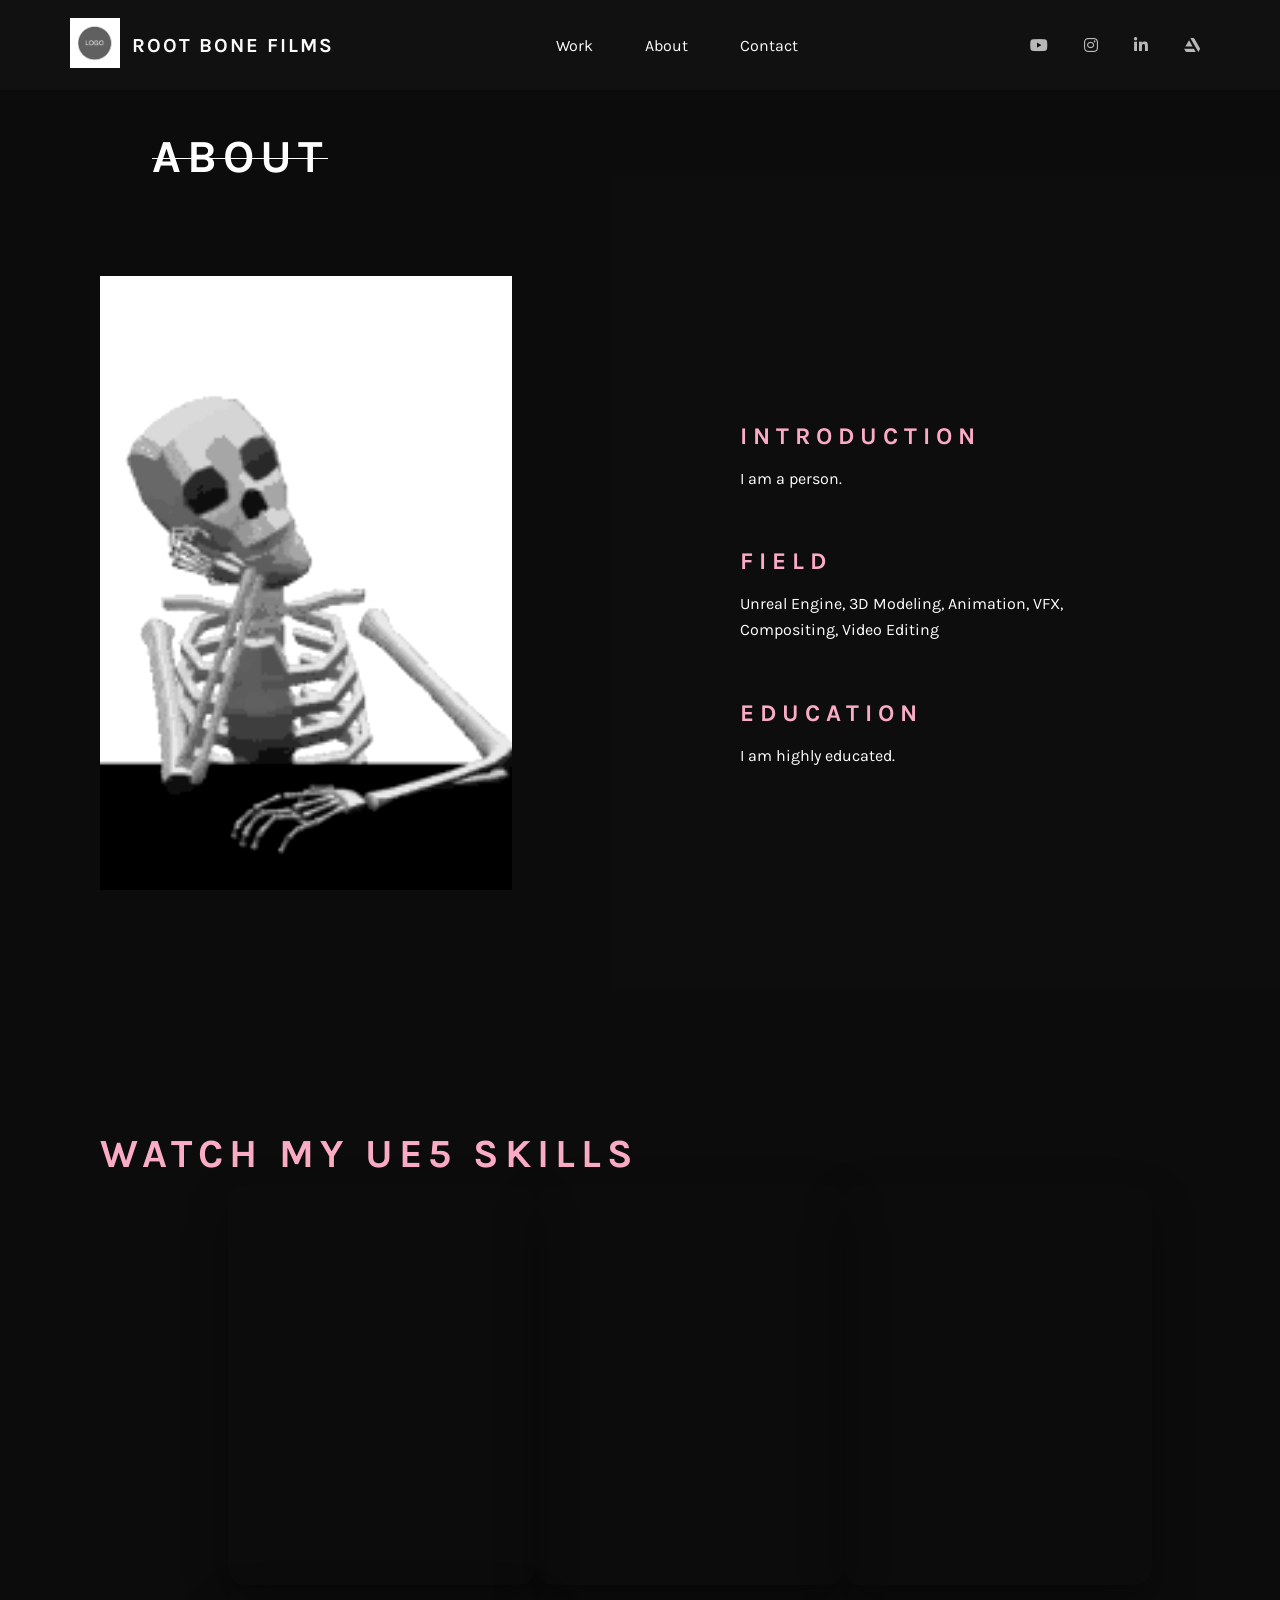
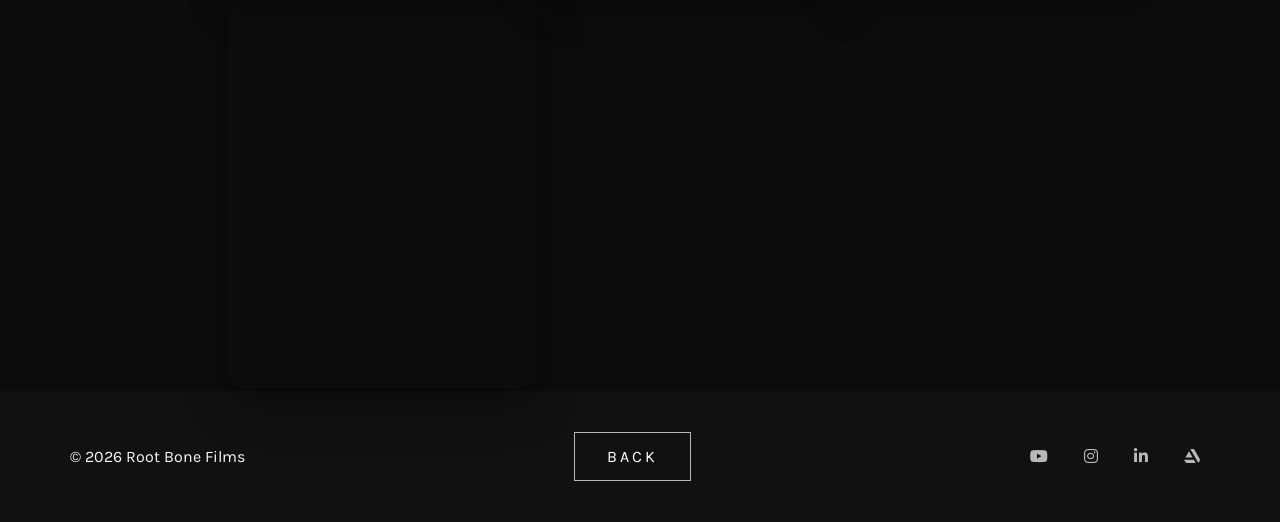
==== about.html @ 30359b41 "Initial Page Upload" ====
<!doctype html>
<html lang="en">
<head>
  <meta charset="utf-8" />
  <meta name="viewport" content="width=device-width,initial-scale=1" />
  <title>About — Root Bone Films</title>
  <link href="https://fonts.googleapis.com/css2?family=Karla:wght@400;700&display=swap" rel="stylesheet">
  <link rel="stylesheet" href="https://cdnjs.cloudflare.com/ajax/libs/font-awesome/6.5.1/css/all.min.css">
  <link rel="stylesheet" href="css/style.css">
</head>
<body>
  <header class="site-header">
    <div class="header-inner">
      <div class="logo-section">
        <a class="logo" href="index.html">
          <img src="media/templogo.png" alt="logo">
        </a>
        <span class="logo-text">Root Bone Films</span>
      </div>
      <nav class="site-nav">
        <a href="work.html">Work</a>
        <a href="about.html">About</a>
        <a href="contact.html">Contact</a>
      </nav>
      <div class="social-icons">
        <a href="https://youtube.com" target="_blank" title="YouTube"><i class="fa-brands fa-youtube"></i></a>
        <a href="https://instagram.com" target="_blank" title="Instagram"><i class="fa-brands fa-instagram"></i></a>
        <a href="https://linkedin.com" target="_blank" title="LinkedIn"><i class="fa-brands fa-linkedin-in"></i></a>
        <a href="https://artstation.com" target="_blank" title="ArtStation"><i class="fa-brands fa-artstation"></i></a>
      </div>
      <button class="nav-toggle" aria-label="Toggle menu">☰</button>
    </div>
  </header>

  <main class="about-page-main">
    <h1 class="default-title">About</h1>
    <section class="about-section">
        <div class="about-image-container" style="padding: 100px;">
            <img src="media/about.gif" alt="Portrait" class="about-portrait">
        </div>
        <div class="about-content">
            <h2 class="about-title">Introduction</h2>
            <p class="about-description">
                I am a person.
            </p>
            <h2 class="about-title">Field</h2>
            <p class="about-description">
                Unreal Engine, 3D Modeling, Animation, VFX, Compositing, Video Editing
            </p>
            <h2 class="about-title">Education</h2>
            <p class="about-description">
                I am highly educated.
            </p>

        </div>
    </section>
    <h2 class="about-title" style="font-size: 40px; padding: 100px 0px 0px 100px;">Watch my UE5 Skills</h2>
    <section class="about-section">
        <div class="video-grid">
          <div class="video-card">
            <iframe src="https://www.youtube.com/embed/TcMBFSGVi1c" title="Placeholder Video 1" allow="accelerometer; autoplay; clipboard-write; encrypted-media; gyroscope; picture-in-picture" allowfullscreen></iframe>
          </div>
          <div class="video-card">
            <iframe src="https://www.youtube.com/embed/5PSNL1qE6VY" title="Placeholder Video 2" allow="accelerometer; autoplay; clipboard-write; encrypted-media; gyroscope; picture-in-picture" allowfullscreen></iframe>
          </div>
          <div class="video-card">
            <iframe src="https://www.youtube.com/embed/6ZfuNTqbHE8" title="Placeholder Video 3" allow="accelerometer; autoplay; clipboard-write; encrypted-media; gyroscope; picture-in-picture" allowfullscreen></iframe>
          </div>
          <div class="video-card">
            <iframe src="https://www.youtube.com/embed/qtRKdVHc-cE" title="Placeholder Video 4" allow="accelerometer; autoplay; clipboard-write; encrypted-media; gyroscope; picture-in-picture" allowfullscreen></iframe>
          </div>
        </div>
    </section>
        
  </main>

  <footer class="site-footer">
    <div class="footer-inner">
      <p>&copy; <span id="year-c">2026</span> Root Bone Films</p>
      <a href="index.html" class="custom-reel-btn">Back</a>
      <div class="social-icons">
        <a href="https://youtube.com" target="_blank" title="YouTube"><i class="fa-brands fa-youtube"></i></a>
        <a href="https://instagram.com" target="_blank" title="Instagram"><i class="fa-brands fa-instagram"></i></a>
        <a href="https://linkedin.com" target="_blank" title="LinkedIn"><i class="fa-brands fa-linkedin-in"></i></a>
        <a href="https://artstation.com" target="_blank" title="ArtStation"><i class="fa-brands fa-artstation"></i></a>
      </div>
    </div>
  </footer>

  <script src="js/main.js"></script>
</body>
</html>
---- css/style.css ----
/* Simple stylesheet to match reference layout and typography */
:root{--accent:#fbacc5;--bg-dark:#111111;--bg-light:#0c0c0c;--text:#fafafa}
*{box-sizing:border-box}
body{margin:0;font-family:Karla,system-ui,Segoe UI,Arial;background:var(--bg-light);color:#fafafa}
.site-header{background:var(--bg-dark);color:var(--text);padding:18px 24px}
.header-inner{max-width:1140px;margin:0 auto;display:flex;align-items:center;justify-content:space-between;gap:40px}
.logo-section{display:flex;align-items:center;gap:12px}
.logo img{width:50px;height:auto}
.logo-text{font-size: 20px;font-weight:700;letter-spacing:2px;text-transform:uppercase}
.site-nav{display:flex;gap:28px;justify-content:center;flex:1}
.site-nav a, .social-icons a, .footer-social a, .custom-reel-btn, .nav-toggle, button {
  transition: transform .2s ease, color .2s ease, opacity .2s ease, background-color .2s ease, border-color .2s ease;
}
.site-nav a{color:var(--text);text-decoration:none;padding:8px 12px;font-size:16px}
.site-nav a:hover, .social-icons a:hover, .footer-social a:hover, .custom-reel-btn:hover, .nav-toggle:hover, button:hover {
  transform: translateY(-2px);
}
.site-nav a:hover{color:var(--accent)}
.social-icons{display:flex;gap:16px;align-items:center}
.social-icons a{color:var(--text);text-decoration:none;font-size:16px}
.social-icons a:hover{color:var(--accent)}
.nav-toggle{display:none;background:transparent;border:0;color:var(--text);font-size:22px}
.hero{background:var(--bg-dark);color:var(--text);padding:120px 24px 80px}
.hero-inner{max-width:1140px;margin:0 auto}
.hero h1{font-size:56px;margin:0;letter-spacing:6px}
.subtitle{color:var(--accent);font-weight:700;margin-top:8px}
.video-container {position: relative; width: 100%; max-width: 100%;aspect-ratio: 16 / 9; overflow: hidden; box-sizing: border-box;}
.video-container iframe {
  position: absolute;
  top: 0;
  left: 0;
  width: 100%;
  height: 100%;
  border: none;
  pointer-events: none;
}
.video-overlay {
  position: absolute;
  top: 0;
  left: 0;
  width: 100%;
  height: 100%;
  background: rgba(0, 0, 0, 0.15); /* Subtle dark tint so white text is highly readable */
  display: flex;
  justify-content: center;
  align-items: center;
  z-index: 10;
}

.video-grid {
  width: 80%;
  margin: 0 auto;
  display: grid;
  grid-template-columns: repeat(3, minmax(0, 1fr));
  gap: 0px;
  padding: 8px 0 0 100px;
}

.video-card {
  position: relative;
  width: 100%;
  aspect-ratio: 16 / 9;
  min-height: 400px;
  overflow: hidden;
  border-radius: 18px;
  box-shadow: 0 18px 40px rgba(0, 0, 0, 0.35);
  transition: transform .25s ease, box-shadow .25s ease;
}

.video-card iframe {
  width: 100%;
  height: 100%;
  border: 0;
}

.video-card:hover {
  transform: translateY(-6px);
  box-shadow: 0 24px 50px rgba(251, 172, 197, 0.35);
}

.custom-reel-btn {
  display: inline-block;
  padding: 14px 32px;
  background-color: transparent;
  color: #ffffff;
  border: 1px solid rgba(255, 255, 255, 0.7);
  font-family: 'Karla', sans-serif;
  font-size: 16px;
  text-transform: uppercase;
  letter-spacing: 3px;
  text-decoration: none;
  transition: all 0.3s ease;
}

.custom-reel-btn:hover {
  background-color: #ffffff;
  color: #000000;
  border-color: #ffffff;
}
.container{max-width:1140px;margin:40px auto;padding:0 24px}
.grid{display:grid;grid-template-columns:repeat(auto-fit,minmax(400px,1fr));gap:0;}
.grid img,.grid .grid-item img{width:100%;height:100%;object-fit:cover;display:block;transition:filter .3s ease,box-shadow .3s ease}
.grid img:hover,.grid .grid-item img:hover{filter:brightness(1.1);box-shadow:0 0 30px rgba(251,172,197,0.6),inset 0 0 20px rgba(251,172,197,0.3)}
.work-preview h2,.portfolio h1{margin-left:24px}
.about{padding:40px 0}
.default-title {
  position: relative;
  top: 40px;
  left: 10%;
  margin: 0;
  font-size: 46px;
  letter-spacing: 6px;
  text-transform: uppercase;
  font-weight: 700;
  color: #ffffff;
  text-decoration: line-through;
  text-decoration-thickness: 1px;
  padding: 0 24px 32px;
}
.site-footer{background:var(--bg-dark);padding:40px 24px;color:var(--text)}
.footer-inner{max-width:1140px;margin:0 auto;display:flex;justify-content:space-between;align-items:center}
.social-icons a, 
.footer-social a {
  color: #ffffff;
  font-size: 16px;
  margin: 0 10px;
  text-decoration: none;
  opacity: 0.7;
  transition: opacity 0.2s ease;
}

.social-icons a:hover, 
.footer-social a:hover {
  opacity: 1;
}

.hidden{display:none}
@media(max-width:1100px){
  .video-grid { grid-template-columns: repeat(2, minmax(0, 1fr)); width: min(90vw, 960px); }
}
@media(max-width:768px){
  .video-grid { grid-template-columns: 1fr; width: 100%; }
}
@media(max-width:900px){.site-nav{display:none}.nav-toggle{display:block}.header-inner{gap:12px}.social-icons{order:2}}
@media(max-width:600px){.footer-inner{flex-direction:column;gap:16px}}


/* ==========================================================================
   CONTACT PAGE
   ========================================================================== */

.contact-section {
  display: flex;
  min-height: calc(100vh - 86px); /* Fills screen height perfectly minus header */
  width: 100%;
  background-color: #0d0d0d;
}

/* --- Left Column: Image Section --- */
.contact-image-container {
  flex: 1;
  display: flex;
  align-items: center;
  justify-content: center;
  overflow: hidden;
  background-color: #000000;
}

.contact-portrait {
  width: 100%;
  height: 100%;
  object-fit: cover;
  filter: grayscale(100%) contrast(110%); /* High contrast B&W vibe */
}

/* --- Right Column: Form Section --- */
.contact-form-container {
  flex: 1;
  background-color: #0d0d0d;
  display: flex;
  flex-direction: column;
  justify-content: center;
  padding: 60px 10%;
  position: relative;
}

/* Top-Left Section Title ("C O N T A C T" with line-through effect) */
.contact-title {
  position: absolute;
  top: 40px;
  left: 10%;
  margin: 0;
  font-size: 46px;
  letter-spacing: 6px;
  text-transform: uppercase;
  font-weight: 700;
  color: #ffffff;
  text-decoration: line-through;
  text-decoration-thickness: 1px;
}

.form-wrapper {
  max-width: 460px;
  width: 100%;
}

/* "SAY HELLO!" Header */
.form-heading {
  font-size: 20px;
  letter-spacing: 5px;
  margin: 0 0 45px 0;
  font-weight: 700;
  text-transform: uppercase;
  color: #ffffff;
}

.form-heading span {
  color: var(--accent); /* Uses your soft pink token */
}

/* --- Floating/Underline Input Groups --- */
.contact-form {
  display: flex;
  flex-direction: column;
  gap: 0; /* Managed by input-group margins instead */
  max-width: 100%;
}

.input-group {
  position: relative;
  margin-bottom: 35px;
}

.input-group input,
.input-group textarea {
  width: 100%;
  padding: 10px 0;
  background: transparent !important;
  border: none;
  border-bottom: 1px solid #444444; /* Muted subtle bottom borders */
  color: #ffffff;
  font-size: 14px;
  font-family: inherit;
  outline: none;
  transition: border-color 0.3s ease;
  resize: none;
  border-radius: 0;
}

/* Standard HTML Label placement mimicking the placeholders */
.input-group label {
  position: absolute;
  top: 10px;
  left: 0;
  color: #777777;
  font-weight: 400;
  pointer-events: none;
  transition: 0.3s ease all;
  font-size: 13px;
}

/* Float Label Upward Animation on Focus or Valid Entry */
.input-group input:focus ~ label,
.input-group input:not(:placeholder-shown) ~ label,
.input-group textarea:focus ~ label,
.input-group textarea:not(:placeholder-shown) ~ label {
  top: -12px;
  font-size: 11px;
  color: var(--accent);
  letter-spacing: 1px;
}

.input-group input:focus,
.input-group textarea:focus {
  border-bottom: 1px solid #ffffff; /* Brightens line color on active focus */
}

/* --- Framed Submit Button --- */
.btn-send {
  align-self: flex-start; /* Keeps button fixed to left inline with inputs */
  background: transparent;
  color: #ffffff;
  border: 1.5px solid var(--accent); /* Accent border box */
  padding: 10px 30px;
  font-size: 12px;
  font-weight: 700;
  letter-spacing: 4px;
  text-transform: uppercase;
  cursor: pointer;
  border-radius: 0;
  margin-top: 10px;
}

.btn-send:hover {
  background-color: var(--accent);
  color: #000000;
  transform: none; /* Disables global upward wiggle for layout balance */
}

/* --- Responsive Layout Rules for Tablets/Mobile --- */
@media (max-width: 850px) {
  .contact-section {
    flex-direction: column; /* Stack vertically */
  }
  
  .contact-image-container {
    height: 450px; /* Set fixed size block for portrait display on smaller viewports */
  }
  
  .contact-title {
    position: relative;
    top: 0;
    left: 0;
    margin-bottom: 40px;
  }
  
  .contact-form-container {
    padding: 50px 24px;
  }
}

/* ==========================================================================
    ABOUT PAGE
   ========================================================================== */

.about-section {
  display: flex;
  min-height: calc(100vh - 86px); /* Fills screen height perfectly minus header */
  width: 100%;
}
.about-image-container {
  flex: 1;
  display: flex;
  align-items: center;
  justify-content: center;
  overflow: hidden;
}
.about-portrait {
  width: 100%;
  height: 100%;
  object-fit: cover;
  filter: grayscale(100%) contrast(110%); /* High contrast B&W vibe */
}
.about-content {
  flex: 1;
  background-color: #0d0d0d;
  display: flex;
  flex-direction: column;
  justify-content: center;
  padding: 60px 10%;
}
.about-title {
  position: relative;
  top: 40px;
  left: 0%;
  margin: 0 0 40px;
  font-size: 24px;
  letter-spacing: 6px;
  text-transform: uppercase;
  font-weight: 700;
  color: #fbacc5
}
.about-description {
  font-size: 16px;
  line-height: 1.6;
  color: #ffffff;
  max-width: 600px;
}
@media (max-width: 850px) {
  .about-section {
    flex-direction: column; /* Stack vertically */
  }
  
  .about-image-container {
    height: 450px; /* Set fixed size block for portrait display on smaller viewports */
    width: 450px;
  }
  
  .about-title {
    position: relative;
    top: 0;
    left: 0;
    margin-bottom: 40px;
  }
  
  .about-content {
    padding: 50px 24px;
  }
}
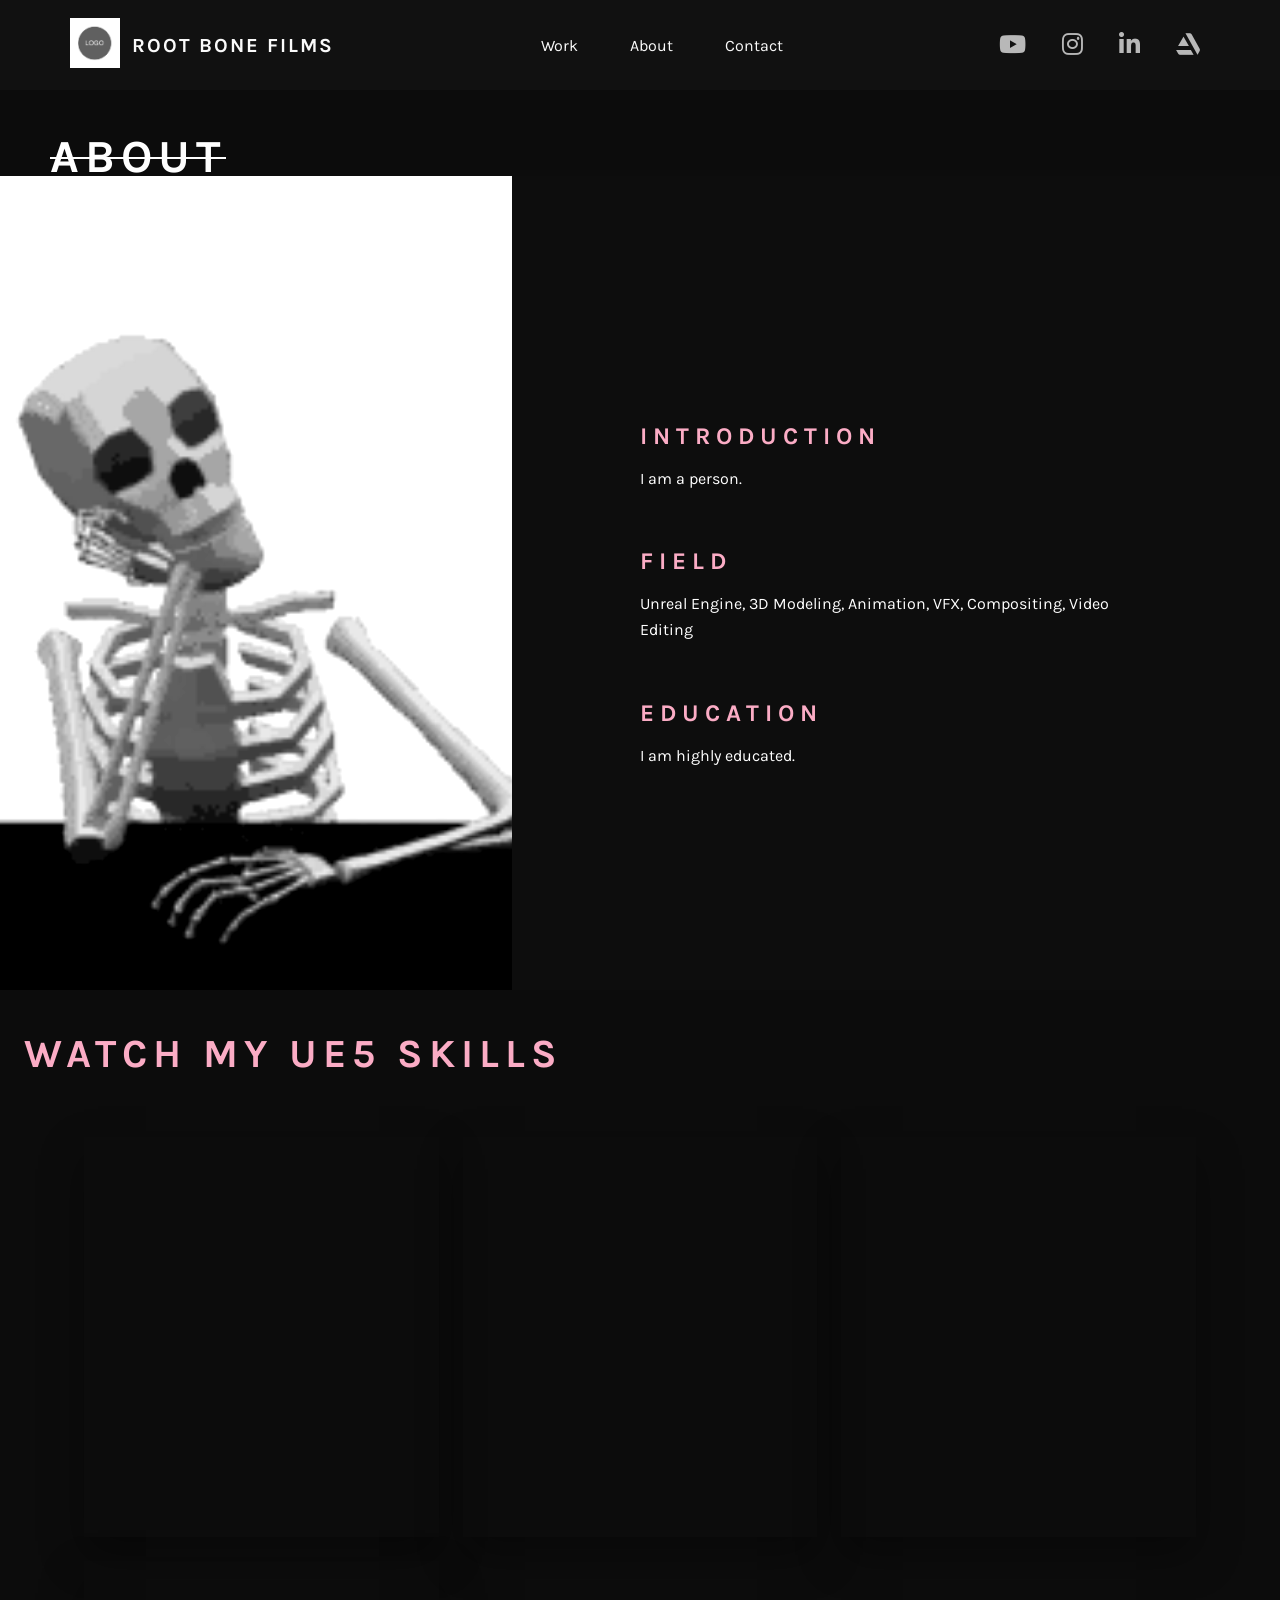
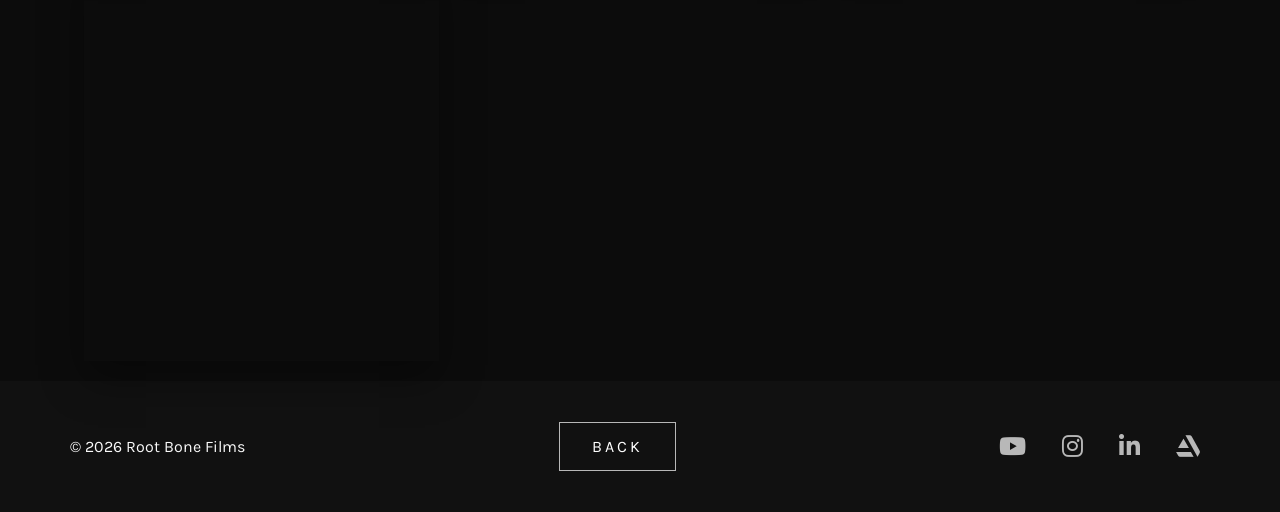
==== commit 5535c816: "Tweaks" ====
--- a/about.html
+++ b/about.html
@@ -35,7 +35,7 @@
   <main class="about-page-main">
     <h1 class="default-title">About</h1>
     <section class="about-section">
-        <div class="about-image-container" style="padding: 100px;">
+        <div class="about-image-container">
             <img src="media/about.gif" alt="Portrait" class="about-portrait">
         </div>
         <div class="about-content">
@@ -54,7 +54,7 @@
 
         </div>
     </section>
-    <h2 class="about-title" style="font-size: 40px; padding: 100px 0px 0px 100px;">Watch my UE5 Skills</h2>
+    <h2 class="about-title" style="font-size: 40px; padding: 40px 24px 0 24px;">Watch my UE5 Skills</h2>
     <section class="about-section">
         <div class="video-grid">
           <div class="video-card">
--- a/css/style.css
+++ b/css/style.css
@@ -24,8 +24,19 @@
 .hero-inner{max-width:1140px;margin:0 auto}
 .hero h1{font-size:56px;margin:0;letter-spacing:6px}
 .subtitle{color:var(--accent);font-weight:700;margin-top:8px}
-.video-container {position: relative; width: 100%; max-width: 100%;aspect-ratio: 16 / 9; overflow: hidden; box-sizing: border-box;}
-.video-container iframe {
+
+@media(max-width:768px){
+  .hero{padding:80px 20px 60px}
+  .hero h1{font-size:40px;letter-spacing:4px}
+}
+
+@media(max-width:480px){
+  .hero{padding:60px 16px 40px}
+  .hero h1{font-size:32px;letter-spacing:3px}
+}
+.video-container {position: relative; width: 100%; max-width: 100%; aspect-ratio: 16 / 9; overflow: hidden; box-sizing: border-box;}
+.video-container iframe,
+.video-container video {
   position: absolute;
   top: 0;
   left: 0;
@@ -47,13 +58,43 @@
   z-index: 10;
 }
 
+.featured-video {
+  width: 100%;
+  padding: 0;
+  background: var(--bg-light);
+}
+
+.featured-video .video-container {
+  width: 100%;
+  max-width: 100%;
+  margin: 0;
+}
+
+@media(max-width:768px) {
+  .featured-video {
+    padding: 12px;
+  }
+  
+  .featured-video .video-container {
+    border-radius: 8px;
+  }
+}
+
+@media(max-width:480px) {
+  .featured-video {
+    padding: 8px;
+  }
+}
+
 .video-grid {
-  width: 80%;
+  width: 90%;
+  max-width: 1200px;
   margin: 0 auto;
   display: grid;
   grid-template-columns: repeat(3, minmax(0, 1fr));
-  gap: 0px;
-  padding: 8px 0 0 100px;
+  column-gap: 24px;
+  row-gap: 24px;
+  padding: 20px;
 }
 
 .video-card {
@@ -62,7 +103,7 @@
   aspect-ratio: 16 / 9;
   min-height: 400px;
   overflow: hidden;
-  border-radius: 18px;
+  border-radius: 0;
   box-shadow: 0 18px 40px rgba(0, 0, 0, 0.35);
   transition: transform .25s ease, box-shadow .25s ease;
 }
@@ -76,6 +117,20 @@
 .video-card:hover {
   transform: translateY(-6px);
   box-shadow: 0 24px 50px rgba(251, 172, 197, 0.35);
+}
+
+@media(max-width:768px){
+  .video-card{
+    min-height: 300px;
+    border-radius: 12px;
+  }
+}
+
+@media(max-width:480px){
+  .video-card{
+    min-height: 200px;
+    border-radius: 8px;
+  }
 }
 
 .custom-reel-btn {
@@ -90,6 +145,11 @@
   letter-spacing: 3px;
   text-decoration: none;
   transition: all 0.3s ease;
+  min-height: 44px;
+  min-width: 44px;
+  display: inline-flex;
+  align-items: center;
+  justify-content: center;
 }
 
 .custom-reel-btn:hover {
@@ -97,16 +157,47 @@
   color: #000000;
   border-color: #ffffff;
 }
+
+@media(max-width:480px){
+  .custom-reel-btn{
+    padding: 12px 24px;
+    font-size: 14px;
+    letter-spacing: 2px;
+    min-height: 44px;
+  }
+}
 .container{max-width:1140px;margin:40px auto;padding:0 24px}
+
+@media(max-width:768px){
+  .container{margin:30px auto;padding:0 20px}
+}
+
+@media(max-width:480px){
+  .container{margin:20px auto;padding:0 16px}
+}
 .grid{display:grid;grid-template-columns:repeat(auto-fit,minmax(400px,1fr));gap:0;}
 .grid img,.grid .grid-item img{width:100%;height:100%;object-fit:cover;display:block;transition:filter .3s ease,box-shadow .3s ease}
 .grid img:hover,.grid .grid-item img:hover{filter:brightness(1.1);box-shadow:0 0 30px rgba(251,172,197,0.6),inset 0 0 20px rgba(251,172,197,0.3)}
+@media(max-width:768px){
+  .grid{grid-template-columns:repeat(auto-fit,minmax(250px,1fr));}
+}
+@media(max-width:480px){
+  .grid{grid-template-columns:1fr;}
+}
 .work-preview h2,.portfolio h1{margin-left:24px}
+
+@media(max-width:768px){
+  .work-preview h2,.portfolio h1{margin-left:20px;font-size:32px}
+}
+
+@media(max-width:480px){
+  .work-preview h2,.portfolio h1{margin-left:16px;font-size:24px}
+}
 .about{padding:40px 0}
 .default-title {
   position: relative;
   top: 40px;
-  left: 10%;
+  left: 0;
   margin: 0;
   font-size: 46px;
   letter-spacing: 6px;
@@ -114,15 +205,45 @@
   font-weight: 700;
   color: #ffffff;
   text-decoration: line-through;
-  text-decoration-thickness: 1px;
-  padding: 0 24px 32px;
+  text-decoration-thickness: 2px;
+  padding: 0px 24px 32px;
+  padding-left: 50px;
+  padding-bottom: 32px;
+}
+
+@media(max-width:768px){
+  .default-title{
+    font-size: 36px;
+    letter-spacing: 4px;
+    padding: 0 20px 24px;
+    top: 30px;
+  }
+}
+
+@media(max-width:480px){
+  .default-title{
+    font-size: 28px;
+    letter-spacing: 3px;
+    padding: 0 16px 16px;
+    top: 20px;
+  }
 }
 .site-footer{background:var(--bg-dark);padding:40px 24px;color:var(--text)}
-.footer-inner{max-width:1140px;margin:0 auto;display:flex;justify-content:space-between;align-items:center}
+.footer-inner{max-width:1140px;margin:0 auto;display:flex;justify-content:space-between;align-items:center;gap:20px}
+
+@media(max-width:768px){
+  .site-footer{padding:30px 20px}
+  .footer-inner{gap:16px}
+}
+
+@media(max-width:600px){
+  .site-footer{padding:20px 16px}
+  .footer-inner{flex-direction:column;gap:16px;text-align:center}
+}
 .social-icons a, 
 .footer-social a {
   color: #ffffff;
-  font-size: 16px;
+  font-size: 24px;
   margin: 0 10px;
   text-decoration: none;
   opacity: 0.7;
@@ -136,10 +257,31 @@
 
 .hidden{display:none}
 @media(max-width:1100px){
-  .video-grid { grid-template-columns: repeat(2, minmax(0, 1fr)); width: min(90vw, 960px); }
-}
-@media(max-width:768px){
-  .video-grid { grid-template-columns: 1fr; width: 100%; }
+  .video-grid { grid-template-columns: repeat(2, minmax(0, 1fr)); width: 95%; padding: 16px; }
+}
+@media(max-width:768px){
+  .video-grid { grid-template-columns: 1fr; width: 100%; padding: 12px; }
+  .video-card { min-height: 300px; }
+  .default-title { font-size: 36px; left: 0; padding: 0 20px 20px; }
+  .hero h1 { font-size: 40px; }
+  .site-header { padding: 12px 16px; }
+  .header-inner { gap: 16px; }
+  .logo img { width: 40px; }
+  .logo-text { font-size: 16px; }
+}
+@media(max-width:480px){
+  .video-grid { grid-template-columns: 1fr; width: 100%; padding: 8px; }
+  .video-card { min-height: 250px; border-radius: 12px; }
+  .default-title { font-size: 28px; padding: 0 16px 16px; }
+  .hero h1 { font-size: 32px; letter-spacing: 3px; }
+  .custom-reel-btn { padding: 12px 24px; font-size: 14px; letter-spacing: 2px; }
+  .site-header { padding: 10px 12px; }
+  .header-inner { gap: 8px; }
+  .logo img { width: 36px; }
+  .logo-text { font-size: 14px; letter-spacing: 1px; }
+  .social-icons { gap: 8px; }
+  .social-icons a { font-size: 14px; }
+  .site-nav a { font-size: 24px; padding: 6px 10px; }
 }
 @media(max-width:900px){.site-nav{display:none}.nav-toggle{display:block}.header-inner{gap:12px}.social-icons{order:2}}
 @media(max-width:600px){.footer-inner{flex-direction:column;gap:16px}}
@@ -304,7 +446,8 @@
   }
   
   .contact-image-container {
-    height: 450px; /* Set fixed size block for portrait display on smaller viewports */
+    height: 350px; /* Set fixed size block for portrait display on smaller viewports */
+    width: 100%;
   }
   
   .contact-title {
@@ -312,10 +455,58 @@
     top: 0;
     left: 0;
     margin-bottom: 40px;
+    font-size: 36px;
   }
   
   .contact-form-container {
-    padding: 50px 24px;
+    padding: 30px 20px;
+  }
+  
+  .form-wrapper {
+    max-width: 100%;
+  }
+}
+
+@media (max-width: 480px) {
+  .contact-section {
+    flex-direction: column;
+  }
+  
+  .contact-image-container {
+    height: 280px;
+    width: 100%;
+  }
+  
+  .contact-title {
+    font-size: 24px;
+    letter-spacing: 3px;
+    margin-bottom: 30px;
+  }
+  
+  .contact-form-container {
+    padding: 20px 16px;
+  }
+  
+  .form-heading {
+    font-size: 16px;
+    letter-spacing: 2px;
+    margin-bottom: 30px;
+  }
+  
+  .input-group {
+    margin-bottom: 25px;
+  }
+  
+  .input-group input,
+  .input-group textarea {
+    padding: 8px 0;
+    font-size: 13px;
+  }
+  
+  .btn-send {
+    padding: 10px 20px;
+    font-size: 11px;
+    letter-spacing: 2px;
   }
 }
 
@@ -360,6 +551,25 @@
   font-weight: 700;
   color: #fbacc5
 }
+
+.about-title[style*="font-size: 40px"] {
+  padding: 40px 24px 0 24px !important;
+  top: auto !important;
+}
+
+@media(max-width:768px){
+  .about-title[style*="font-size: 40px"]{
+    font-size: 32px !important;
+    padding: 30px 20px 0 20px !important;
+  }
+}
+
+@media(max-width:480px){
+  .about-title[style*="font-size: 40px"]{
+    font-size: 24px !important;
+    padding: 20px 16px 0 16px !important;
+  }
+}
 .about-description {
   font-size: 16px;
   line-height: 1.6;
@@ -372,18 +582,51 @@
   }
   
   .about-image-container {
-    height: 450px; /* Set fixed size block for portrait display on smaller viewports */
-    width: 450px;
+    height: 350px; /* Set fixed size block for portrait display on smaller viewports */
+    width: 100%;
   }
   
   .about-title {
     position: relative;
     top: 0;
     left: 0;
-    margin-bottom: 40px;
+    margin-bottom: 20px;
+    font-size: 20px;
   }
   
   .about-content {
-    padding: 50px 24px;
-  }
-}
+    padding: 30px 20px;
+  }
+  
+  .about-description {
+    font-size: 14px;
+  }
+}
+
+@media (max-width: 480px) {
+  .about-section {
+    flex-direction: column;
+  }
+  
+  .about-image-container {
+    height: 280px;
+    width: 100%;
+    padding: 20px !important;
+  }
+  
+  .about-title {
+    font-size: 16px;
+    letter-spacing: 3px;
+    margin-bottom: 15px;
+  }
+  
+  .about-content {
+    padding: 20px 16px;
+  }
+  
+  .about-description {
+    font-size: 13px;
+    line-height: 1.5;
+    margin-bottom: 15px;
+  }
+}
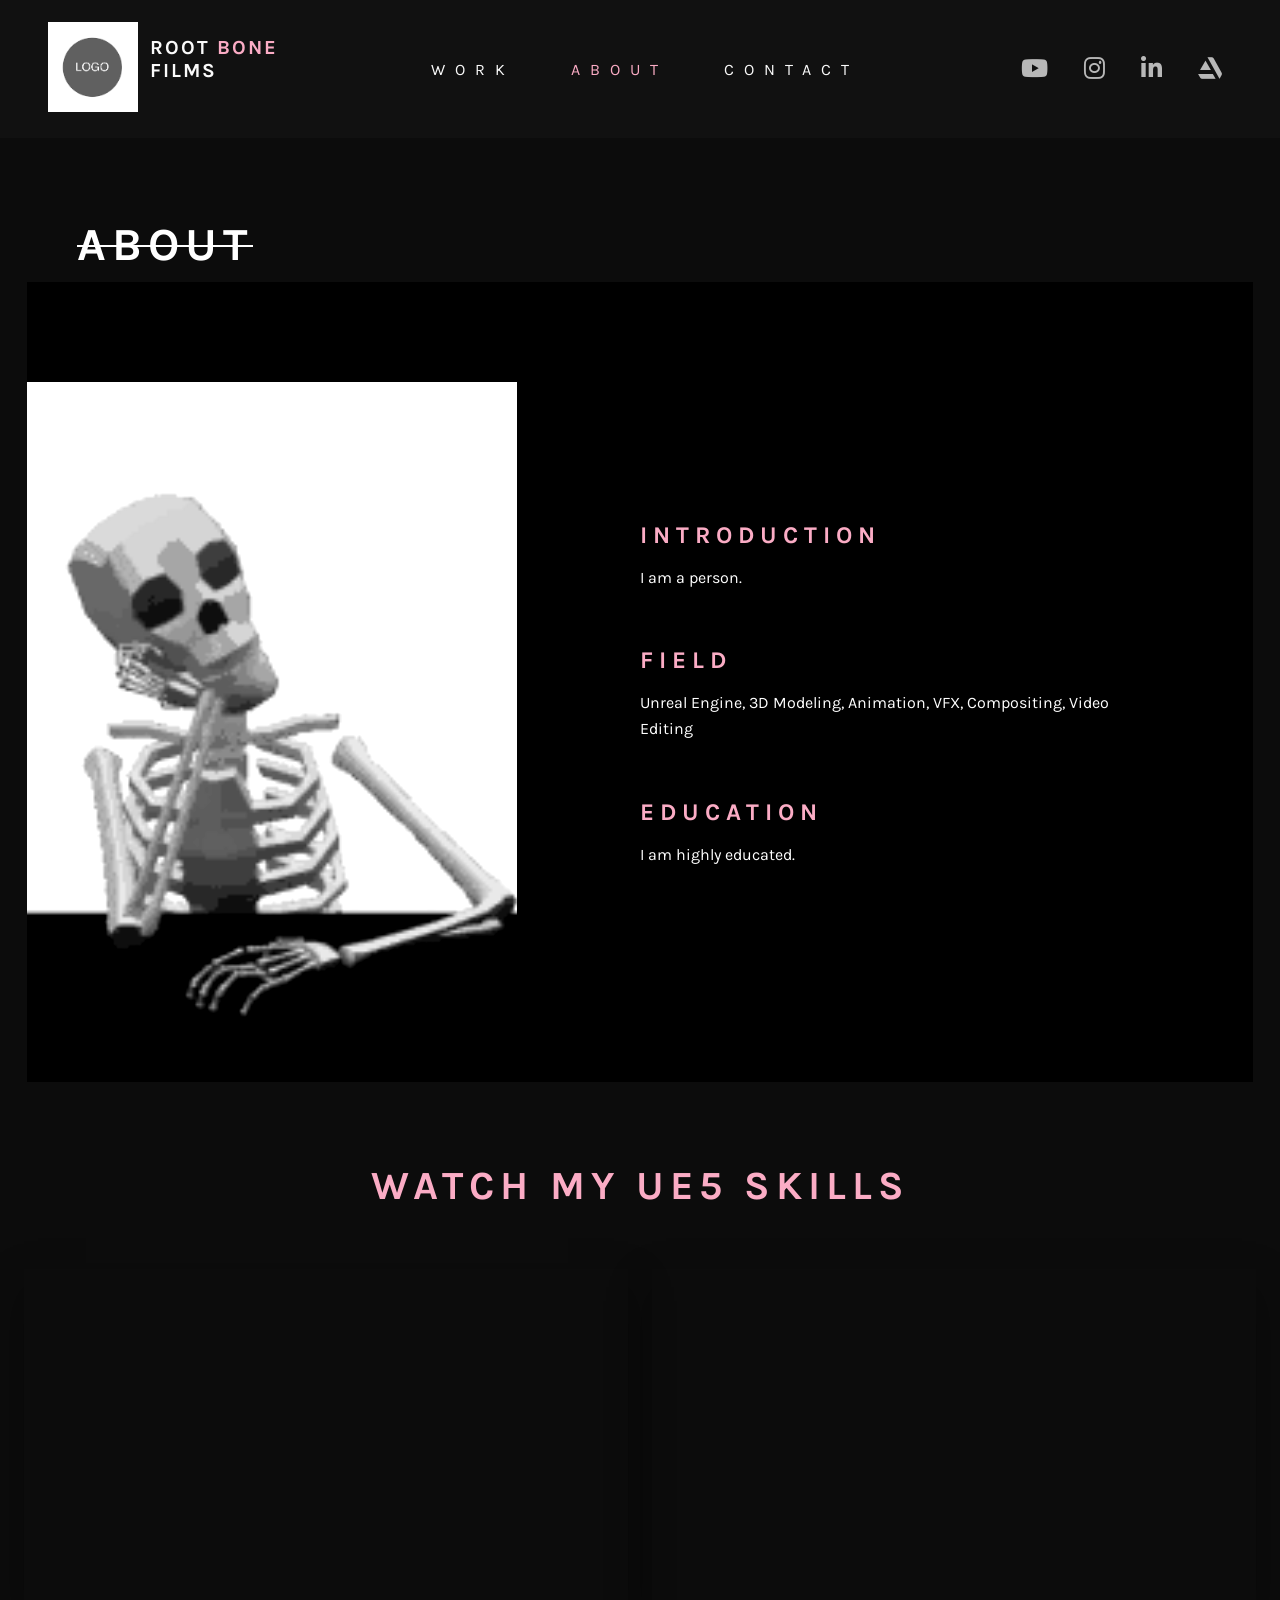
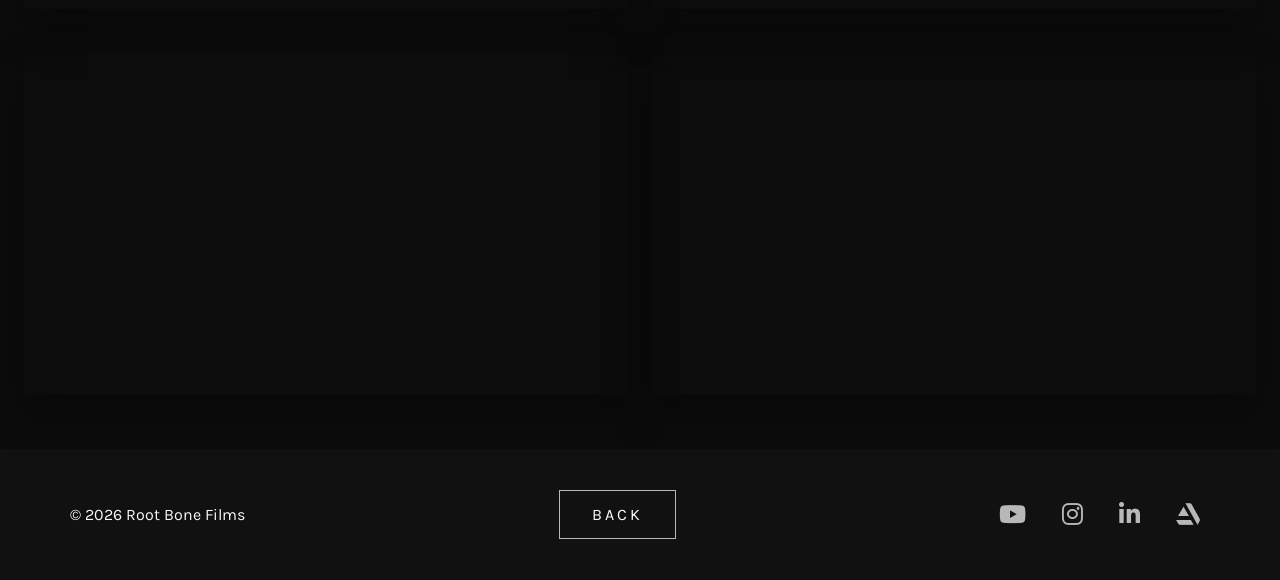
==== commit 8a69b5e9: "Small changes" ====
--- a/about.html
+++ b/about.html
@@ -11,16 +11,16 @@
 <body>
   <header class="site-header">
     <div class="header-inner">
-      <div class="logo-section">
+      <div class="logo-section" style="align-items: left;">
         <a class="logo" href="index.html">
           <img src="media/templogo.png" alt="logo">
         </a>
-        <span class="logo-text">Root Bone Films</span>
+        <span class="logo-text">Root <a style="color: var(--accent);">Bone</a> <p style="margin-top: 0px;">Films</p></span>
       </div>
       <nav class="site-nav">
-        <a href="work.html">Work</a>
-        <a href="about.html">About</a>
-        <a href="contact.html">Contact</a>
+        <a href="work.html" style="letter-spacing: 10px;">WORK</a>
+        <a href="about.html" style="letter-spacing: 10px; color: var(--accent);">ABOUT</a>
+        <a href="contact.html" style="letter-spacing: 10px;">CONTACT</a>
       </nav>
       <div class="social-icons">
         <a href="https://youtube.com" target="_blank" title="YouTube"><i class="fa-brands fa-youtube"></i></a>
@@ -32,29 +32,32 @@
     </div>
   </header>
 
-  <main class="about-page-main">
-    <h1 class="default-title">About</h1>
+<main class="about-page-main">
     <section class="about-section">
-        <div class="about-image-container">
-            <img src="media/about.gif" alt="Portrait" class="about-portrait">
-        </div>
-        <div class="about-content">
-            <h2 class="about-title">Introduction</h2>
-            <p class="about-description">
-                I am a person.
-            </p>
-            <h2 class="about-title">Field</h2>
-            <p class="about-description">
-                Unreal Engine, 3D Modeling, Animation, VFX, Compositing, Video Editing
-            </p>
-            <h2 class="about-title">Education</h2>
-            <p class="about-description">
-                I am highly educated.
-            </p>
-
-        </div>
+        <div class="container">
+        <h1 class="default-title">About</h1>
+        <section class="about-section profile-layout" style="background-color: black;">
+            <div class="about-image-container">
+                <img src="media/about.gif" alt="Portrait" class="about-portrait" style="padding-top: 50px;">
+            </div>
+            <div class="about-content" style="background-color: black;">
+                <h2 class="about-title">Introduction</h2>
+                <p class="about-description">
+                    I am a person.
+                </p>
+                <h2 class="about-title">Field</h2>
+                <p class="about-description">
+                    Unreal Engine, 3D Modeling, Animation, VFX, Compositing, Video Editing
+                </p>
+                <h2 class="about-title">Education</h2>
+                <p class="about-description">
+                    I am highly educated.
+                </p>
+            </div>
+        </section>
+    </div>
     </section>
-    <h2 class="about-title" style="font-size: 40px; padding: 40px 24px 0 24px;">Watch my UE5 Skills</h2>
+    <h2 class="about-title" style="font-size: 40px; padding: 40px 24px 0 500px; text-align: center;">Watch my UE5 Skills</h2>
     <section class="about-section">
         <div class="video-grid">
           <div class="video-card">
--- a/css/style.css
+++ b/css/style.css
@@ -2,12 +2,12 @@
 :root{--accent:#fbacc5;--bg-dark:#111111;--bg-light:#0c0c0c;--text:#fafafa}
 *{box-sizing:border-box}
 body{margin:0;font-family:Karla,system-ui,Segoe UI,Arial;background:var(--bg-light);color:#fafafa}
-.site-header{background:var(--bg-dark);color:var(--text);padding:18px 24px}
-.header-inner{max-width:1140px;margin:0 auto;display:flex;align-items:center;justify-content:space-between;gap:40px}
+.site-header{background:var(--bg-dark);color:var(--text);padding:22px 24px;position:relative}
+.header-inner{max-width:100%;margin:0 auto;display:flex;align-items:center;justify-content:space-between;gap:40px; padding: 0 24px}
 .logo-section{display:flex;align-items:center;gap:12px}
-.logo img{width:50px;height:auto}
+.logo img{width:90px;height:auto}
 .logo-text{font-size: 20px;font-weight:700;letter-spacing:2px;text-transform:uppercase}
-.site-nav{display:flex;gap:28px;justify-content:center;flex:1}
+.site-nav{display:flex;gap:32px;justify-content:center;flex:1}
 .site-nav a, .social-icons a, .footer-social a, .custom-reel-btn, .nav-toggle, button {
   transition: transform .2s ease, color .2s ease, opacity .2s ease, background-color .2s ease, border-color .2s ease;
 }
@@ -70,6 +70,16 @@
   margin: 0;
 }
 
+@media(max-width:900px) {
+  .featured-video {
+    display: flex;
+    align-items: center;
+    justify-content: center;
+    min-height: calc(100vh - 86px);
+    padding: 12px 0;
+  }
+}
+
 @media(max-width:768px) {
   .featured-video {
     padding: 12px;
@@ -87,27 +97,24 @@
 }
 
 .video-grid {
-  width: 90%;
-  max-width: 1200px;
+  width: 100%;
+  max-width: 1600px;
   margin: 0 auto;
   display: grid;
-  grid-template-columns: repeat(3, minmax(0, 1fr));
-  column-gap: 24px;
-  row-gap: 24px;
-  padding: 20px;
+  grid-template-columns: repeat(2, minmax(0, 1fr));
+  gap: 24px;
+  padding: 20px 24px 32px;
 }
 
 .video-card {
   position: relative;
   width: 100%;
   aspect-ratio: 16 / 9;
-  min-height: 400px;
   overflow: hidden;
-  border-radius: 0;
+  border-radius: 0px;
   box-shadow: 0 18px 40px rgba(0, 0, 0, 0.35);
   transition: transform .25s ease, box-shadow .25s ease;
 }
-
 .video-card iframe {
   width: 100%;
   height: 100%;
@@ -119,16 +126,22 @@
   box-shadow: 0 24px 50px rgba(251, 172, 197, 0.35);
 }
 
+@media(max-width:900px) {
+  .video-grid {
+    grid-template-columns: 1fr;
+  }
+}
+
 @media(max-width:768px){
   .video-card{
-    min-height: 300px;
+    min-height: 320px;
     border-radius: 12px;
   }
 }
 
 @media(max-width:480px){
   .video-card{
-    min-height: 200px;
+    min-height: 220px;
     border-radius: 8px;
   }
 }
@@ -166,7 +179,7 @@
     min-height: 44px;
   }
 }
-.container{max-width:1140px;margin:40px auto;padding:0 24px}
+.container{max-width:2000px;margin:40px auto;padding:0 24px}
 
 @media(max-width:768px){
   .container{margin:30px auto;padding:0 20px}
@@ -175,7 +188,7 @@
 @media(max-width:480px){
   .container{margin:20px auto;padding:0 16px}
 }
-.grid{display:grid;grid-template-columns:repeat(auto-fit,minmax(400px,1fr));gap:0;}
+.grid{display:grid;grid-template-columns: repeat(3, 1fr);gap:0;}
 .grid img,.grid .grid-item img{width:100%;height:100%;object-fit:cover;display:block;transition:filter .3s ease,box-shadow .3s ease}
 .grid img:hover,.grid .grid-item img:hover{filter:brightness(1.1);box-shadow:0 0 30px rgba(251,172,197,0.6),inset 0 0 20px rgba(251,172,197,0.3)}
 @media(max-width:768px){
@@ -208,7 +221,7 @@
   text-decoration-thickness: 2px;
   padding: 0px 24px 32px;
   padding-left: 50px;
-  padding-bottom: 32px;
+  padding-bottom: 50px;
 }
 
 @media(max-width:768px){
@@ -283,7 +296,33 @@
   .social-icons a { font-size: 14px; }
   .site-nav a { font-size: 24px; padding: 6px 10px; }
 }
-@media(max-width:900px){.site-nav{display:none}.nav-toggle{display:block}.header-inner{gap:12px}.social-icons{order:2}}
+@media(max-width:900px){
+  .site-nav{
+    display:none;
+    position:absolute;
+    top:100%;
+    left:0;
+    right:0;
+    flex-direction:column;
+    gap:0;
+    padding:16px 24px;
+    background:var(--bg-dark);
+    border-top:1px solid rgba(255,255,255,0.08);
+    box-shadow:0 20px 60px rgba(0,0,0,0.4);
+    z-index:1000;
+  }
+  .site-nav a{
+    padding:14px 0;
+    border-bottom:1px solid rgba(255,255,255,0.08);
+    width:100%;
+  }
+  .site-nav a:last-child{
+    border-bottom:none;
+  }
+  .nav-toggle{display:block}
+  .header-inner{gap:12px}
+  .social-icons{order:2}
+}
 @media(max-width:600px){.footer-inner{flex-direction:column;gap:16px}}
 
 
@@ -516,7 +555,7 @@
 
 .about-section {
   display: flex;
-  min-height: calc(100vh - 86px); /* Fills screen height perfectly minus header */
+  min-height: calc(100vh - 100px); /* Fills screen height perfectly minus header */
   width: 100%;
 }
 .about-image-container {
@@ -527,6 +566,8 @@
   overflow: hidden;
 }
 .about-portrait {
+  min-width: 700px;
+  max-height: 700px;
   width: 100%;
   height: 100%;
   object-fit: cover;
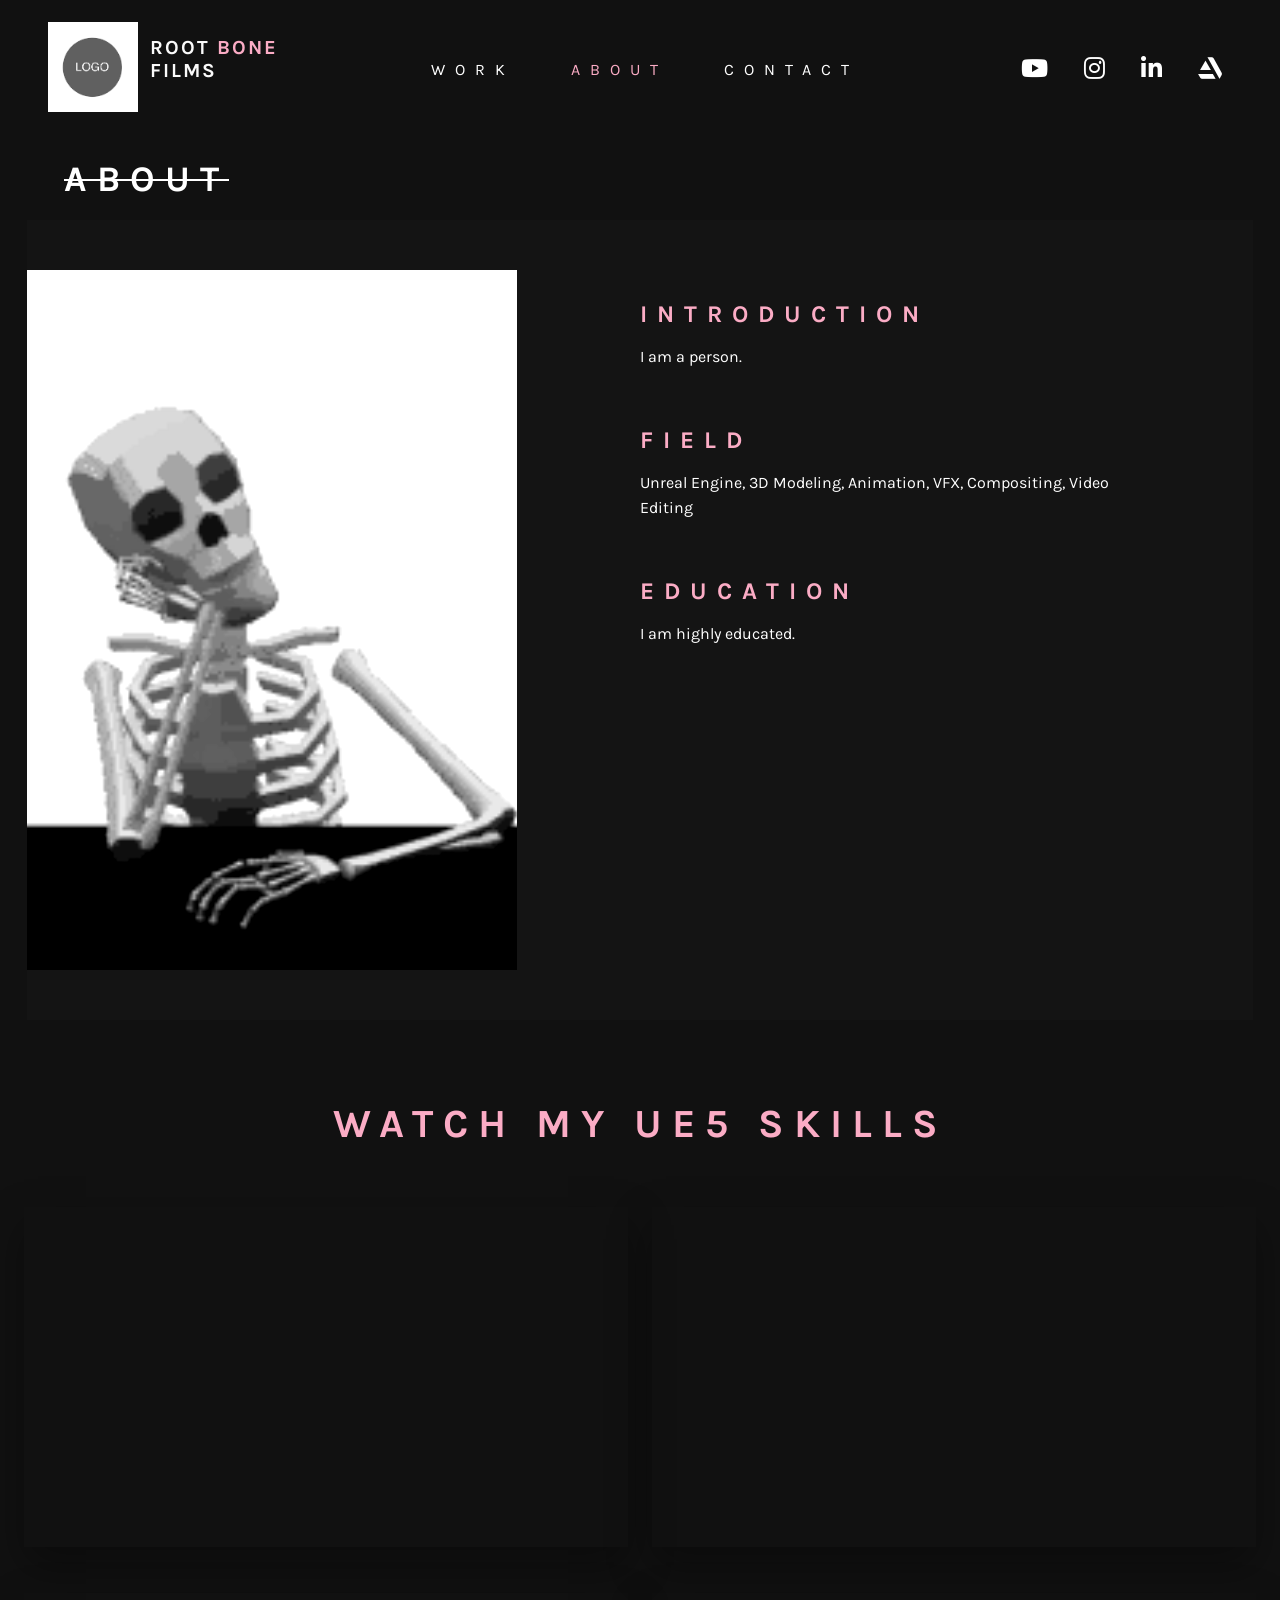
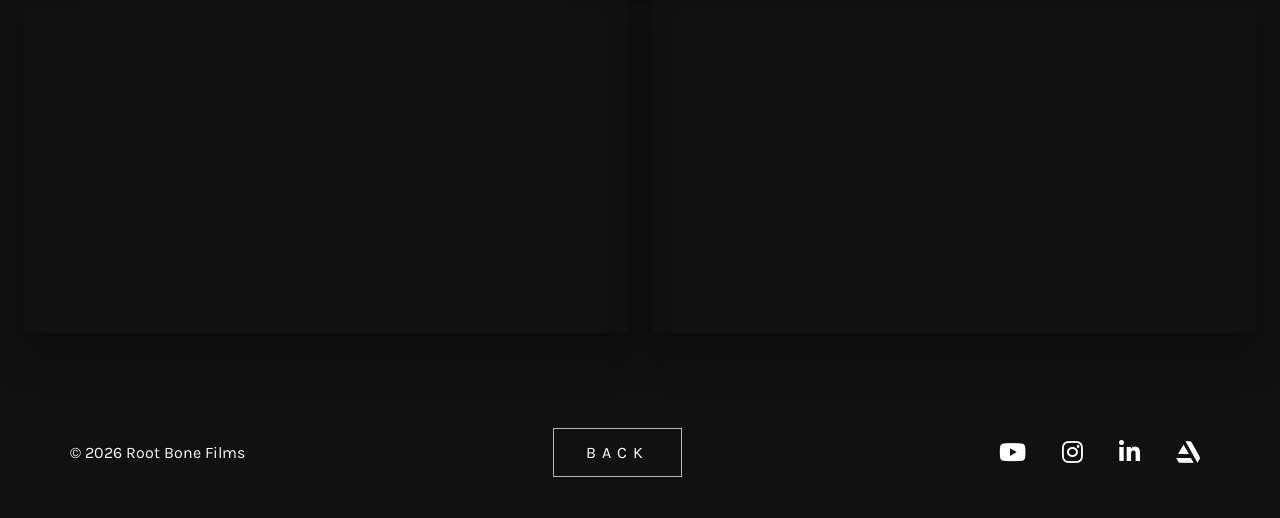
==== commit 3e1f79e2: "Small changes" ====
--- a/about.html
+++ b/about.html
@@ -33,14 +33,14 @@
   </header>
 
 <main class="about-page-main">
+  <h1 class="default-title">About</h1>
     <section class="about-section">
         <div class="container">
-        <h1 class="default-title">About</h1>
-        <section class="about-section profile-layout" style="background-color: black;">
+        <section class="about-section profile-layout">
             <div class="about-image-container">
-                <img src="media/about.gif" alt="Portrait" class="about-portrait" style="padding-top: 50px;">
+                <img src="media/about.gif" alt="Portrait" class="about-portrait">
             </div>
-            <div class="about-content" style="background-color: black;">
+            <div class="about-content" style="padding-top: 40px;">
                 <h2 class="about-title">Introduction</h2>
                 <p class="about-description">
                     I am a person.
--- a/css/style.css
+++ b/css/style.css
@@ -1,5 +1,5 @@
 /* Simple stylesheet to match reference layout and typography */
-:root{--accent:#fbacc5;--bg-dark:#111111;--bg-light:#0c0c0c;--text:#fafafa}
+:root{--accent:#fbacc5;--bg-dark:#111111;--bg-light:#111111;--text:#fafafa}
 *{box-sizing:border-box}
 body{margin:0;font-family:Karla,system-ui,Segoe UI,Arial;background:var(--bg-light);color:#fafafa}
 .site-header{background:var(--bg-dark);color:var(--text);padding:22px 24px;position:relative}
@@ -11,15 +11,15 @@
 .site-nav a, .social-icons a, .footer-social a, .custom-reel-btn, .nav-toggle, button {
   transition: transform .2s ease, color .2s ease, opacity .2s ease, background-color .2s ease, border-color .2s ease;
 }
-.site-nav a{color:var(--text);text-decoration:none;padding:8px 12px;font-size:16px}
+.site-nav a{color: white;text-decoration:none;padding:8px 12px;font-size:16px}
 .site-nav a:hover, .social-icons a:hover, .footer-social a:hover, .custom-reel-btn:hover, .nav-toggle:hover, button:hover {
   transform: translateY(-2px);
 }
 .site-nav a:hover{color:var(--accent)}
 .social-icons{display:flex;gap:16px;align-items:center}
-.social-icons a{color:var(--text);text-decoration:none;font-size:16px}
+.social-icons a{color:white;text-decoration:none;font-size:16px}
 .social-icons a:hover{color:var(--accent)}
-.nav-toggle{display:none;background:transparent;border:0;color:var(--text);font-size:22px}
+.nav-toggle{display:none;background:transparent;border:0;color: var(--text);font-size:22px}
 .hero{background:var(--bg-dark);color:var(--text);padding:120px 24px 80px}
 .hero-inner{max-width:1140px;margin:0 auto}
 .hero h1{font-size:56px;margin:0;letter-spacing:6px}
@@ -61,7 +61,7 @@
 .featured-video {
   width: 100%;
   padding: 0;
-  background: var(--bg-light);
+  background: var(--bg-dark);
 }
 
 .featured-video .video-container {
@@ -163,6 +163,7 @@
   display: inline-flex;
   align-items: center;
   justify-content: center;
+  letter-spacing: 6px;
 }
 
 .custom-reel-btn:hover {
@@ -182,11 +183,11 @@
 .container{max-width:2000px;margin:40px auto;padding:0 24px}
 
 @media(max-width:768px){
-  .container{margin:30px auto;padding:0 20px}
-}
-
-@media(max-width:480px){
-  .container{margin:20px auto;padding:0 16px}
+  .container{margin:30px auto;padding:0; max-width: 100%}
+}
+
+@media(max-width:480px){
+  .container{margin:20px auto;padding:0; max-width: 100%}
 }
 .grid{display:grid;grid-template-columns: repeat(3, 1fr);gap:0;}
 .grid img,.grid .grid-item img{width:100%;height:100%;object-fit:cover;display:block;transition:filter .3s ease,box-shadow .3s ease}
@@ -209,19 +210,18 @@
 .about{padding:40px 0}
 .default-title {
   position: relative;
-  top: 40px;
+  top: 20px;
   left: 0;
   margin: 0;
-  font-size: 46px;
+  font-size: 36px;
   letter-spacing: 6px;
   text-transform: uppercase;
   font-weight: 700;
   color: #ffffff;
   text-decoration: line-through;
   text-decoration-thickness: 2px;
-  padding: 0px 24px 32px;
-  padding-left: 50px;
-  padding-bottom: 50px;
+  padding-left: 5%;
+  letter-spacing: 10px;
 }
 
 @media(max-width:768px){
@@ -259,7 +259,7 @@
   font-size: 24px;
   margin: 0 10px;
   text-decoration: none;
-  opacity: 0.7;
+  opacity: 1;
   transition: opacity 0.2s ease;
 }
 
@@ -334,7 +334,14 @@
   display: flex;
   min-height: calc(100vh - 86px); /* Fills screen height perfectly minus header */
   width: 100%;
-  background-color: #0d0d0d;
+}
+
+.contact-container-wrapper {
+  display: flex;
+  justify-content: center;
+  align-items: center;
+  width: 100%;
+  background-color: #0c0c0c;
 }
 
 /* --- Left Column: Image Section --- */
@@ -357,11 +364,10 @@
 /* --- Right Column: Form Section --- */
 .contact-form-container {
   flex: 1;
-  background-color: #0d0d0d;
+  background-color: #0c0c0c;
   display: flex;
   flex-direction: column;
-  justify-content: center;
-  padding: 60px 10%;
+  padding: 100px 10%;
   position: relative;
 }
 
@@ -387,12 +393,13 @@
 
 /* "SAY HELLO!" Header */
 .form-heading {
-  font-size: 20px;
+  font-size: 30px;
   letter-spacing: 5px;
   margin: 0 0 45px 0;
   font-weight: 700;
   text-transform: uppercase;
   color: #ffffff;
+  letter-spacing: 10px;
 }
 
 .form-heading span {
@@ -470,6 +477,7 @@
   cursor: pointer;
   border-radius: 0;
   margin-top: 10px;
+  letter-spacing: 6px;
 }
 
 .btn-send:hover {
@@ -481,12 +489,15 @@
 /* --- Responsive Layout Rules for Tablets/Mobile --- */
 @media (max-width: 850px) {
   .contact-section {
-    flex-direction: column; /* Stack vertically */
-  }
-  
-  .contact-image-container {
-    height: 350px; /* Set fixed size block for portrait display on smaller viewports */
+    flex-direction: column; /* Stacks image on top of form */
+    align-items: center;    /* Centers both column blocks horizontally on Android */
     width: 100%;
+  }
+  
+  .contact-image-container, 
+  .contact-form-container {
+    width: 100%;            /* Ensure full readable width on small viewports */
+    max-width: 500px;       /* Keeps the forms neat instead of stretching too wide */
   }
   
   .contact-title {
@@ -509,6 +520,7 @@
 @media (max-width: 480px) {
   .contact-section {
     flex-direction: column;
+    justify-content: center;
   }
   
   .contact-image-container {
@@ -564,6 +576,7 @@
   align-items: center;
   justify-content: center;
   overflow: hidden;
+  background-color: #141414
 }
 .about-portrait {
   min-width: 700px;
@@ -575,11 +588,10 @@
 }
 .about-content {
   flex: 1;
-  background-color: #0d0d0d;
+  background-color: #141414;
   display: flex;
   flex-direction: column;
-  justify-content: center;
-  padding: 60px 10%;
+  padding: 10px 10%;
 }
 .about-title {
   position: relative;
@@ -587,10 +599,10 @@
   left: 0%;
   margin: 0 0 40px;
   font-size: 24px;
-  letter-spacing: 6px;
   text-transform: uppercase;
   font-weight: 700;
-  color: #fbacc5
+  color: #fbacc5;
+  letter-spacing: 10px;
 }
 
 .about-title[style*="font-size: 40px"] {
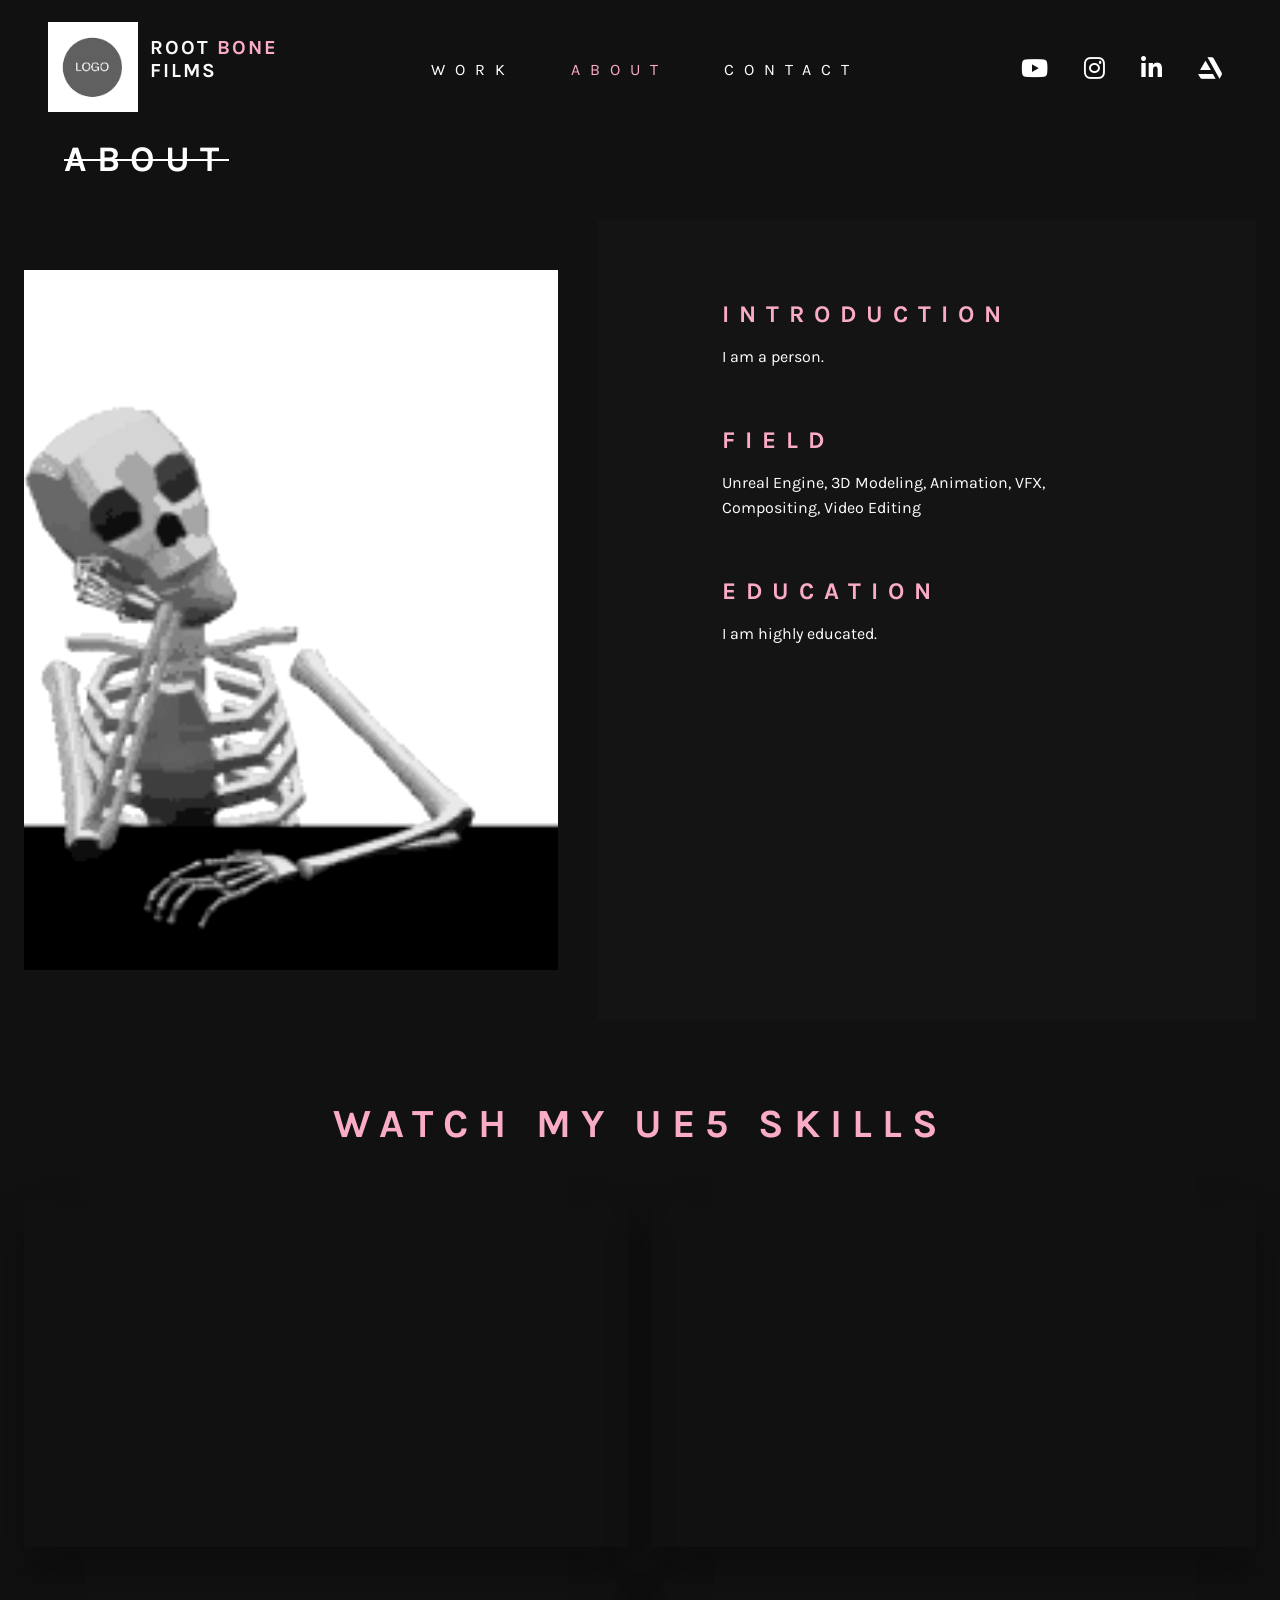
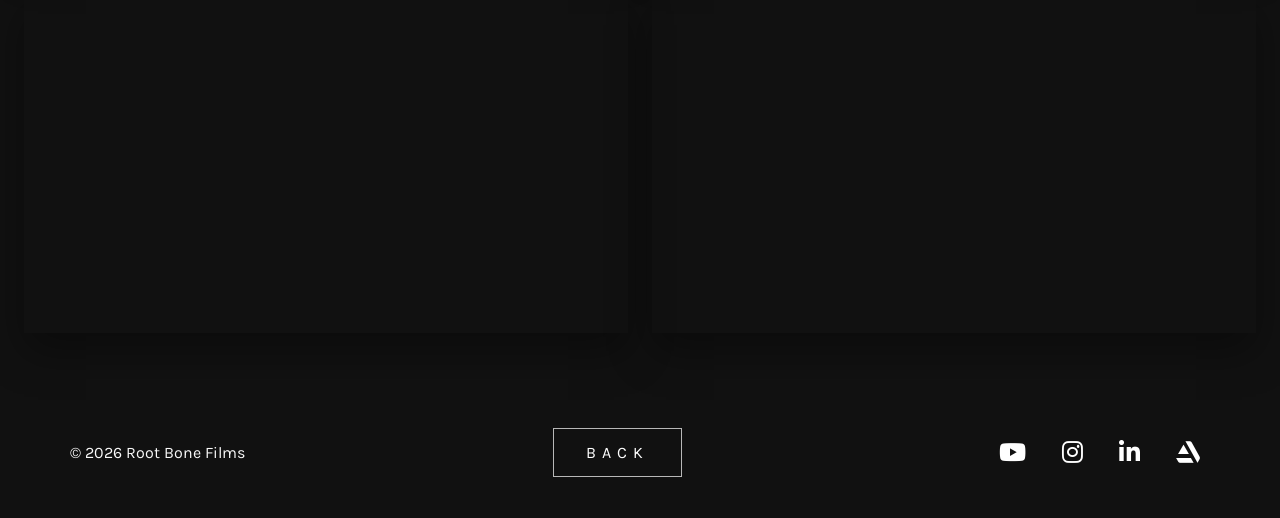
==== commit dc3debe5: "Edits" ====
--- a/about.html
+++ b/about.html
@@ -40,6 +40,7 @@
             <div class="about-image-container">
                 <img src="media/about.gif" alt="Portrait" class="about-portrait">
             </div>
+            <div style="width: 40px; display: flex; flex-direction: column; gap: 40px;"></div>
             <div class="about-content" style="padding-top: 40px;">
                 <h2 class="about-title">Introduction</h2>
                 <p class="about-description">
--- a/css/style.css
+++ b/css/style.css
@@ -2,7 +2,7 @@
 :root{--accent:#fbacc5;--bg-dark:#111111;--bg-light:#111111;--text:#fafafa}
 *{box-sizing:border-box}
 body{margin:0;font-family:Karla,system-ui,Segoe UI,Arial;background:var(--bg-light);color:#fafafa}
-.site-header{background:var(--bg-dark);color:var(--text);padding:22px 24px;position:relative}
+.site-header{background:var(--bg-dark);color:var(--text);padding:22px 24px;position:relative;}
 .header-inner{max-width:100%;margin:0 auto;display:flex;align-items:center;justify-content:space-between;gap:40px; padding: 0 24px}
 .logo-section{display:flex;align-items:center;gap:12px}
 .logo img{width:90px;height:auto}
@@ -210,7 +210,7 @@
 .about{padding:40px 0}
 .default-title {
   position: relative;
-  top: 20px;
+  top: 0px;
   left: 0;
   margin: 0;
   font-size: 36px;
@@ -332,8 +332,9 @@
 
 .contact-section {
   display: flex;
-  min-height: calc(100vh - 86px); /* Fills screen height perfectly minus header */
-  width: 100%;
+  height: calc(100vh - 225px); /* Fills screen height perfectly minus header */
+  width: 100%;
+  overflow: hidden;
 }
 
 .contact-container-wrapper {
@@ -364,7 +365,7 @@
 /* --- Right Column: Form Section --- */
 .contact-form-container {
   flex: 1;
-  background-color: #0c0c0c;
+  background-color: #141414;
   display: flex;
   flex-direction: column;
   padding: 100px 10%;
@@ -576,7 +577,8 @@
   align-items: center;
   justify-content: center;
   overflow: hidden;
-  background-color: #141414
+  background-color: #111111;
+  padding-right: 10%;
 }
 .about-portrait {
   min-width: 700px;
@@ -585,6 +587,7 @@
   height: 100%;
   object-fit: cover;
   filter: grayscale(100%) contrast(110%); /* High contrast B&W vibe */
+  margin: 10px;
 }
 .about-content {
   flex: 1;
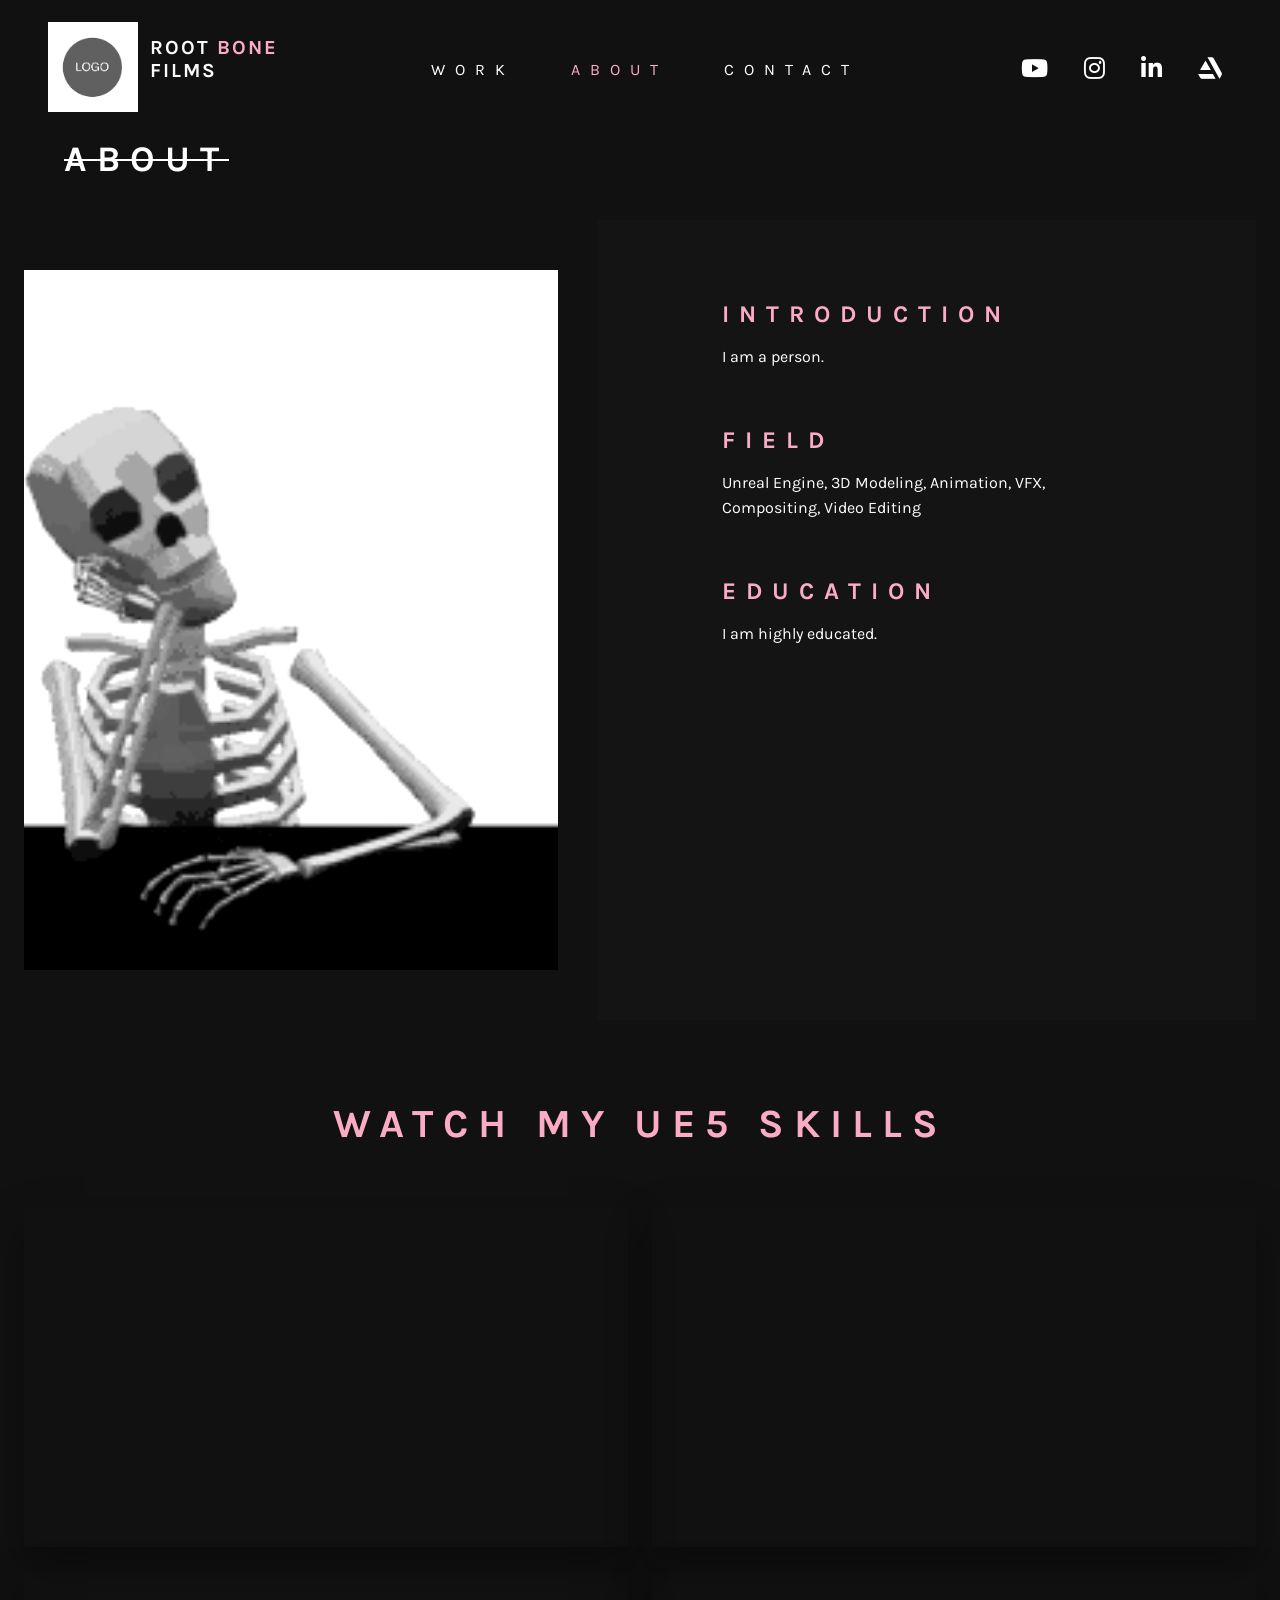
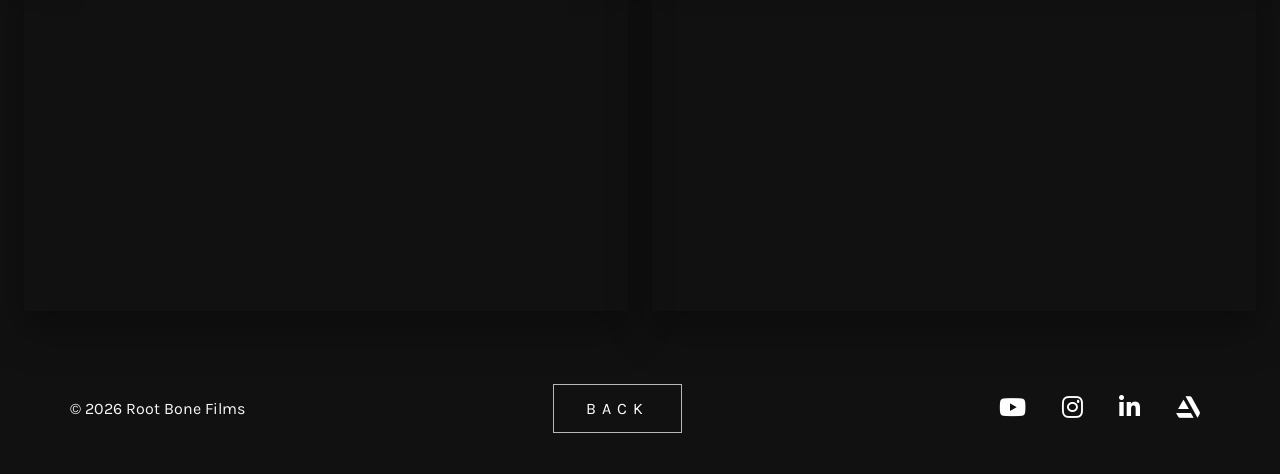
==== commit d5494e50: "Update about.html" ====
--- a/about.html
+++ b/about.html
@@ -59,7 +59,7 @@
     </div>
     </section>
     <h2 class="about-title" style="font-size: 40px; padding: 40px 24px 0 500px; text-align: center;">Watch my UE5 Skills</h2>
-    <section class="about-section">
+    <section class="video-section">
         <div class="video-grid">
           <div class="video-card">
             <iframe src="https://www.youtube.com/embed/TcMBFSGVi1c" title="Placeholder Video 1" allow="accelerometer; autoplay; clipboard-write; encrypted-media; gyroscope; picture-in-picture" allowfullscreen></iframe>
@@ -93,4 +93,4 @@
 
   <script src="js/main.js"></script>
 </body>
-</html>+</html>
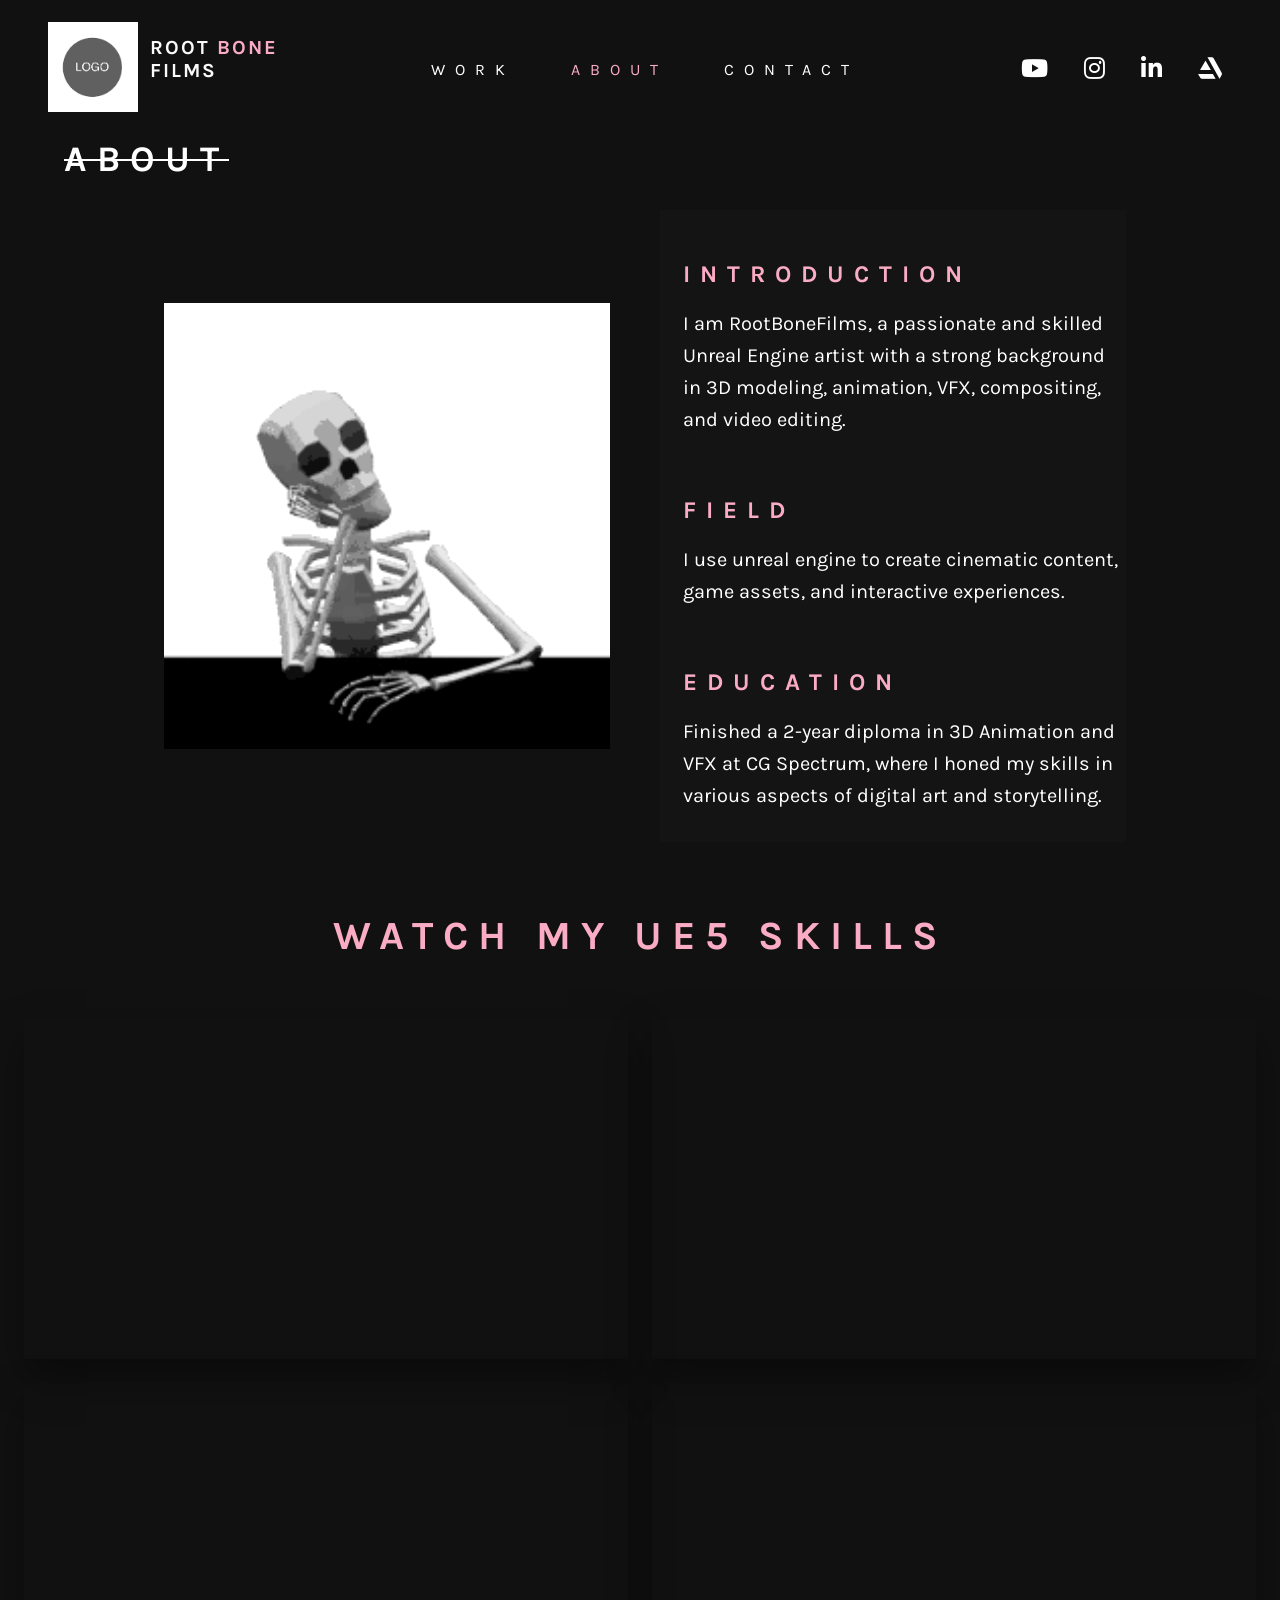
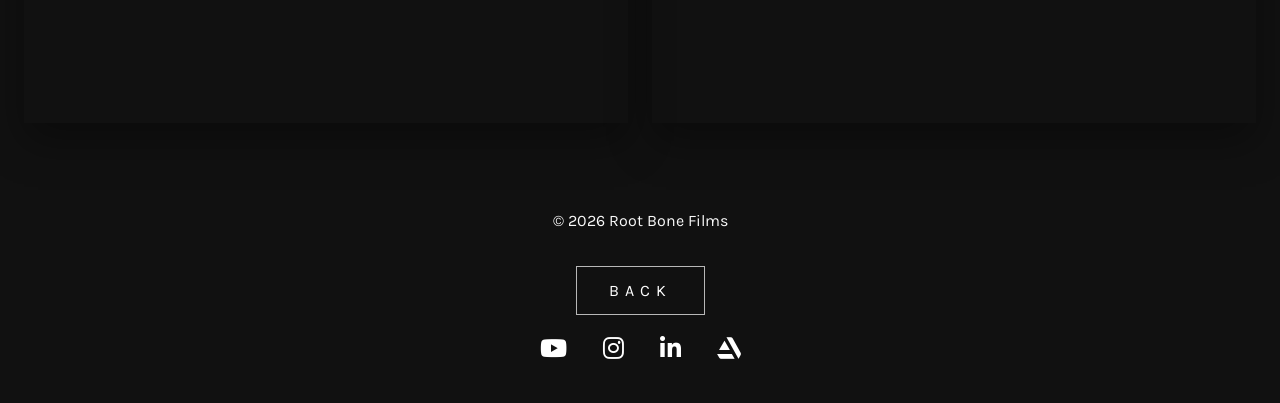
==== commit 0cc34e48: "Responsive Android Layout addition" ====
--- a/about.html
+++ b/about.html
@@ -41,18 +41,18 @@
                 <img src="media/about.gif" alt="Portrait" class="about-portrait">
             </div>
             <div style="width: 40px; display: flex; flex-direction: column; gap: 40px;"></div>
-            <div class="about-content" style="padding-top: 40px;">
+            <div class="about-content">
                 <h2 class="about-title">Introduction</h2>
                 <p class="about-description">
-                    I am a person.
+                    I am RootBoneFilms, a passionate and skilled Unreal Engine artist with a strong background in 3D modeling, animation, VFX, compositing, and video editing.
                 </p>
                 <h2 class="about-title">Field</h2>
                 <p class="about-description">
-                    Unreal Engine, 3D Modeling, Animation, VFX, Compositing, Video Editing
+                    I use unreal engine to create cinematic content, game assets, and interactive experiences.
                 </p>
                 <h2 class="about-title">Education</h2>
                 <p class="about-description">
-                    I am highly educated.
+                    Finished a 2-year diploma in 3D Animation and VFX at CG Spectrum, where I honed my skills in various aspects of digital art and storytelling.
                 </p>
             </div>
         </section>
@@ -93,4 +93,4 @@
 
   <script src="js/main.js"></script>
 </body>
-</html>
+</html>
--- a/css/style.css
+++ b/css/style.css
@@ -65,9 +65,14 @@
 }
 
 .featured-video .video-container {
-  width: 100%;
-  max-width: 100%;
+  width: 100vw;
+  height: 100vh;
+  border-radius: 0px;
   margin: 0;
+}
+
+.featured-video .video-container video {
+  object-fit: cover;
 }
 
 @media(max-width:900px) {
@@ -82,17 +87,17 @@
 
 @media(max-width:768px) {
   .featured-video {
-    padding: 12px;
+    padding: 0px;
   }
   
   .featured-video .video-container {
-    border-radius: 8px;
+    border-radius: 0px;
   }
 }
 
 @media(max-width:480px) {
   .featured-video {
-    padding: 8px;
+    padding: 0px;
   }
 }
 
@@ -135,14 +140,14 @@
 @media(max-width:768px){
   .video-card{
     min-height: 320px;
-    border-radius: 12px;
+    border-radius: 0px;
   }
 }
 
 @media(max-width:480px){
   .video-card{
     min-height: 220px;
-    border-radius: 8px;
+    border-radius: 0px;
   }
 }
 
@@ -180,23 +185,23 @@
     min-height: 44px;
   }
 }
-.container{max-width:2000px;margin:40px auto;padding:0 24px}
-
-@media(max-width:768px){
-  .container{margin:30px auto;padding:0; max-width: 100%}
+.container{max-width:2000px;margin:30px auto;padding:0 24px}
+
+@media(max-width:768px){
+  .container{margin:30px auto;padding:8px; max-width: 100%}
 }
 
 @media(max-width:480px){
-  .container{margin:20px auto;padding:0; max-width: 100%}
+  .container{margin:20px auto;padding:8px; max-width: 100%}
 }
 .grid{display:grid;grid-template-columns: repeat(3, 1fr);gap:0;}
 .grid img,.grid .grid-item img{width:100%;height:100%;object-fit:cover;display:block;transition:filter .3s ease,box-shadow .3s ease}
 .grid img:hover,.grid .grid-item img:hover{filter:brightness(1.1);box-shadow:0 0 30px rgba(251,172,197,0.6),inset 0 0 20px rgba(251,172,197,0.3)}
 @media(max-width:768px){
-  .grid{grid-template-columns:repeat(auto-fit,minmax(250px,1fr));}
-}
-@media(max-width:480px){
-  .grid{grid-template-columns:1fr;}
+  .grid{grid-template-columns:repeat(2, 1fr);}
+}
+@media(max-width:620px){
+  .grid{grid-template-columns:repeat(1, 1fr);}
 }
 .work-preview h2,.portfolio h1{margin-left:24px}
 
@@ -242,7 +247,7 @@
   }
 }
 .site-footer{background:var(--bg-dark);padding:40px 24px;color:var(--text)}
-.footer-inner{max-width:1140px;margin:0 auto;display:flex;justify-content:space-between;align-items:center;gap:20px}
+.footer-inner{max-width:1140px;margin:0 auto;display:flex;justify-content:space-between;align-items:center;gap:20px; flex-direction: column;}
 
 @media(max-width:768px){
   .site-footer{padding:30px 20px}
@@ -275,7 +280,7 @@
 @media(max-width:768px){
   .video-grid { grid-template-columns: 1fr; width: 100%; padding: 12px; }
   .video-card { min-height: 300px; }
-  .default-title { font-size: 36px; left: 0; padding: 0 20px 20px; }
+  .default-title { font-size: 36px; left: 0; padding: 0 20px 20px; padding-left: 40px; }
   .hero h1 { font-size: 40px; }
   .site-header { padding: 12px 16px; }
   .header-inner { gap: 16px; }
@@ -285,7 +290,7 @@
 @media(max-width:480px){
   .video-grid { grid-template-columns: 1fr; width: 100%; padding: 8px; }
   .video-card { min-height: 250px; border-radius: 12px; }
-  .default-title { font-size: 28px; padding: 0 16px 16px; }
+  .default-title { font-size: 28px; padding: 0 16px 16px; padding-left: 32px; }
   .hero h1 { font-size: 32px; letter-spacing: 3px; }
   .custom-reel-btn { padding: 12px 24px; font-size: 14px; letter-spacing: 2px; }
   .site-header { padding: 10px 12px; }
@@ -353,6 +358,9 @@
   justify-content: center;
   overflow: hidden;
   background-color: #000000;
+  min-height: fit-content;
+
+  overflow-y: auto;
 }
 
 .contact-portrait {
@@ -568,8 +576,9 @@
 
 .about-section {
   display: flex;
-  min-height: calc(100vh - 100px); /* Fills screen height perfectly minus header */
-  width: 100%;
+  width: 100%;
+  align-items: center;
+  min-width: 76vw;
 }
 .about-image-container {
   flex: 1;
@@ -578,11 +587,9 @@
   justify-content: center;
   overflow: hidden;
   background-color: #111111;
-  padding-right: 10%;
 }
 .about-portrait {
-  min-width: 700px;
-  max-height: 700px;
+  max-height: 600px;
   width: 100%;
   height: 100%;
   object-fit: cover;
@@ -594,7 +601,7 @@
   background-color: #141414;
   display: flex;
   flex-direction: column;
-  padding: 10px 10%;
+  padding: 10px 0%;
 }
 .about-title {
   position: relative;
@@ -606,6 +613,7 @@
   font-weight: 700;
   color: #fbacc5;
   letter-spacing: 10px;
+  padding-left: 5%;
 }
 
 .about-title[style*="font-size: 40px"] {
@@ -617,6 +625,9 @@
   .about-title[style*="font-size: 40px"]{
     font-size: 32px !important;
     padding: 30px 20px 0 20px !important;
+  }
+  .about-portrait {
+    max-height: 400px;
   }
 }
 
@@ -627,10 +638,11 @@
   }
 }
 .about-description {
-  font-size: 16px;
+  font-size: 20px;
   line-height: 1.6;
   color: #ffffff;
   max-width: 600px;
+  padding-left: 5%;
 }
 @media (max-width: 850px) {
   .about-section {
@@ -685,4 +697,4 @@
     line-height: 1.5;
     margin-bottom: 15px;
   }
-}
+}
